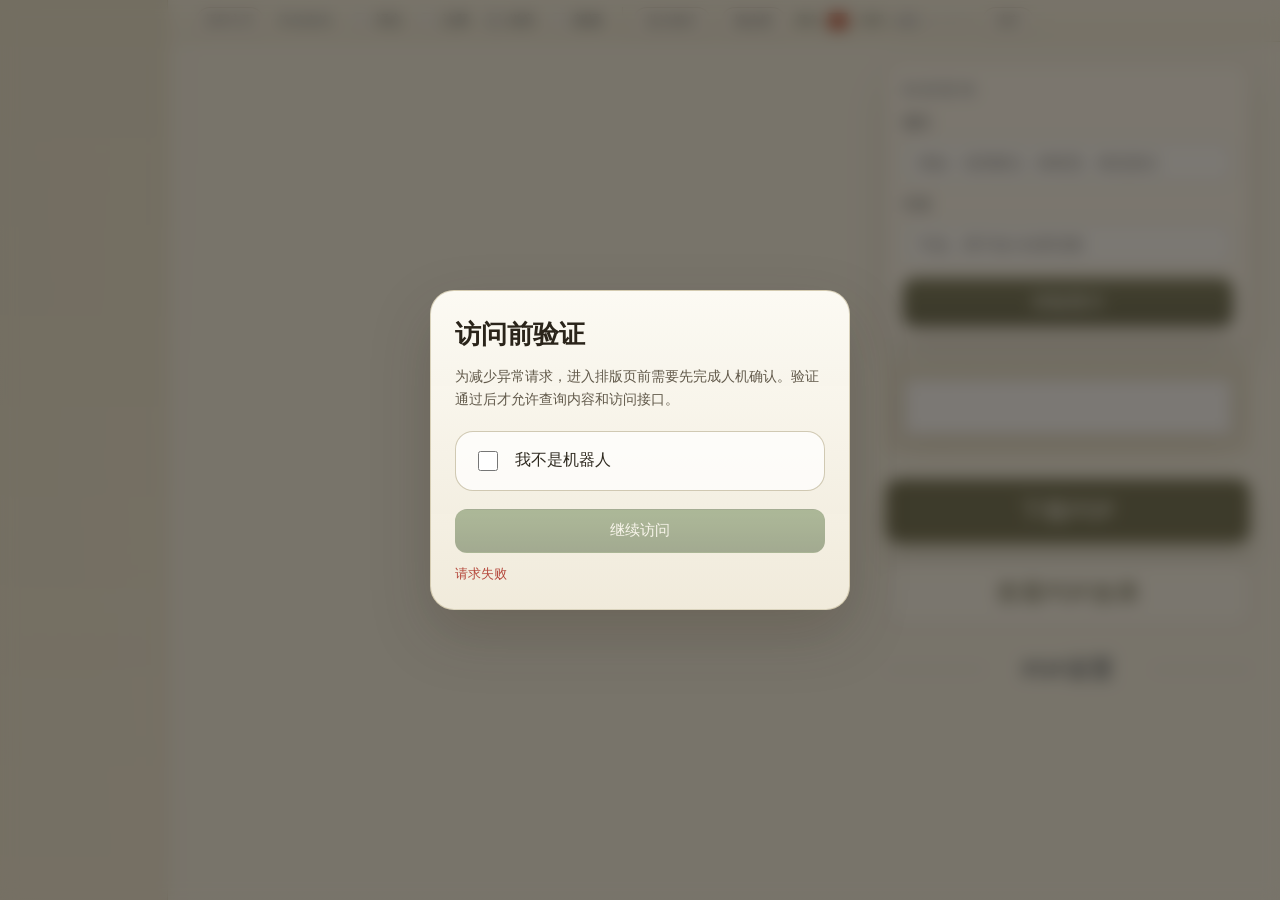
==== reader.html @ c66b1344 "Archive top500 poetry knowledge and sync latest app fixes" ====
<!DOCTYPE html>
<html lang="zh-CN">
<head>
  <meta charset="UTF-8" />
  <meta name="viewport" content="width=device-width, initial-scale=1.0" />
  <title>古诗文排版查询</title>
  <link rel="stylesheet" href="./styles.css" />
  <link rel="stylesheet" href="./human-verification.css" />
</head>
<body>
  <div class="page-shell">
    <aside class="page-rail"></aside>
    <main class="app-main">
      <section class="top-toolbar">
        <a class="back-home-link" href="./index.html">返回主页</a>
        <div id="queryStatus" class="query-status">等待查询</div>
        <button id="refreshArticleButton" class="toolbar-refresh-button toolbar-refresh-button-hidden" type="button">刷新内容</button>
        <div class="toggle-row toggle-row-compact">
          <label class="toggle-check" for="toggleTranslation">
            <input id="toggleTranslation" type="checkbox" />
          </label>
          <button class="toggle-jump" type="button" data-target-id="translationSection">译文</button>
        </div>
        <div class="toggle-row toggle-row-compact">
          <label class="toggle-check" for="toggleNotes">
            <input id="toggleNotes" type="checkbox" />
          </label>
          <button class="toggle-jump" type="button" data-target-id="notesSection">注释</button>
        </div>
        <div class="toggle-row toggle-row-compact">
          <label class="toggle-check" for="togglePinyin">
            <input id="togglePinyin" type="checkbox" checked />
          </label>
          <button class="toggle-jump" type="button" data-target-id="articleCanvas">拼音</button>
        </div>
        <div class="toggle-row toggle-row-compact">
          <label class="toggle-check" for="toggleRecitation">
            <input id="toggleRecitation" type="checkbox" />
          </label>
          <button class="toggle-jump" type="button" data-target-id="recitationSection">朗诵</button>
        </div>
        <div class="annotation-tools">
          <button id="annotationModeButton" class="annotation-mode-button" type="button">批注模式</button>
          <div class="annotation-detail-tools">
            <button id="eraserModeButton" class="annotation-mode-button annotation-eraser-button" type="button">橡皮擦</button>
            <label class="annotation-control" for="annotationColor">
              <span>颜色</span>
              <input id="annotationColor" type="color" value="#c84c31" />
            </label>
            <label class="annotation-control" for="annotationWidth">
              <span>粗细</span>
              <input id="annotationWidth" type="range" min="2" max="14" step="1" value="4" />
            </label>
            <button id="clearAnnotationsButton" class="annotation-clear-button" type="button">清空</button>
          </div>
        </div>
      </section>

      <div class="workspace">
      <section class="reader-panel">
        <div id="readerStage" class="reader-stage">
          <header class="reader-header">
            <div id="titleGrid" class="title-grid"></div>
            <div class="author-stack">
              <div id="authorPinyin" class="author-pinyin"></div>
              <div id="authorGrid" class="author-grid"></div>
            </div>
          </header>

          <section id="articleCanvas" class="article-canvas"></section>

          <section id="translationSection" class="supplement-card hidden">
            <div class="section-kicker">译文</div>
            <div id="translationBody" class="supplement-body"></div>
          </section>

          <section id="notesSection" class="supplement-card hidden">
            <div class="section-kicker">注释</div>
            <div id="notesBody" class="notes-list"></div>
          </section>

          <section id="recitationSection" class="supplement-card hidden">
            <div class="section-kicker">朗诵参考</div>
            <div id="recitationBody" class="recitation-list"></div>
          </section>

          <svg id="annotationLayer" class="annotation-layer" aria-hidden="true"></svg>
        </div>
      </section>

      <aside class="control-panel">
        <section class="query-card">
          <div class="query-card-title">内容查询</div>
          <label class="query-label">
            <span>题目</span>
            <input id="searchTitle" class="query-input" type="text" placeholder="例如：岳阳楼记、静夜思、桃花源记" />
          </label>
          <label class="query-label">
            <span>作者</span>
            <input id="searchAuthor" class="query-input" type="text" placeholder="可选，用于缩小结果范围" />
          </label>
          <button id="searchButton" class="query-button" type="button">排版显示</button>
        </section>

        <div class="preview-frame">
          <div class="preview-paper">
            <div id="previewSnapshot" class="preview-snapshot"></div>
          </div>
        </div>

        <button id="downloadPdfButton" class="action-button action-button-primary">下载PDF</button>
        <button id="previewPdfButton" class="action-button action-button-secondary">查看PDF效果</button>

        <div class="panel-divider">
          <span>PDF设置</span>
        </div>
      </aside>
      </div>
    </main>
  </div>

  <dialog id="pdfDialog" class="pdf-dialog">
    <div class="pdf-dialog-inner">
      <div class="pdf-dialog-head">
        <div>PDF效果预览</div>
        <button id="closeDialogButton" class="dialog-close" type="button">关闭</button>
      </div>
      <div id="dialogPreviewHost" class="dialog-preview-host"></div>
    </div>
  </dialog>

  <dialog id="annotationHelpDialog" class="annotation-help-dialog">
    <div class="annotation-help-card">
      <div class="annotation-help-title">批注模式说明</div>
      <p class="annotation-help-copy">单指书写批注，双指拖动画布。</p>
      <button id="annotationHelpConfirmButton" class="annotation-help-button" type="button">知道了</button>
    </div>
  </dialog>

  <div id="humanVerificationOverlay" class="human-verification-overlay" aria-modal="true" role="dialog" aria-labelledby="humanVerificationTitle">
    <div class="human-verification-card">
      <h2 id="humanVerificationTitle" class="human-verification-title">访问前验证</h2>
      <p class="human-verification-copy">为减少异常请求，进入排版页前需要先完成人机确认。验证通过后才允许查询内容和访问接口。</p>
      <label class="human-verification-check" for="humanVerificationCheckbox">
        <input id="humanVerificationCheckbox" type="checkbox" />
        <span>我不是机器人</span>
      </label>
      <button id="humanVerificationButton" class="human-verification-action" type="button" disabled>继续访问</button>
      <div id="humanVerificationMessage" class="human-verification-message"></div>
    </div>
  </div>

  <script src="./human-verification.js"></script>
  <script src="./app.js"></script>
</body>
</html>
---- styles.css ----
:root {
  --paper: #f8f5e8;
  --paper-glow: #fffdf6;
  --ink: #1f2630;
  --ink-soft: #65717f;
  --border: #d9d3c0;
  --border-soft: #e9e3d2;
  --olive: #6d6e51;
  --olive-dark: #5a5c43;
  --panel: #f4f0e0;
  --shadow: 0 18px 40px rgba(83, 74, 48, 0.12);
}

* {
  box-sizing: border-box;
}

html,
body {
  margin: 0;
  min-height: 100%;
  color: var(--ink);
  font-family: "Source Han Serif SC", "Noto Serif SC", "Songti SC", serif;
  background:
    linear-gradient(90deg, rgba(234, 228, 204, 0.92), rgba(248, 245, 232, 0.55) 10%, rgba(248, 245, 232, 0.98) 16%),
    radial-gradient(circle at top left, rgba(211, 199, 163, 0.32), transparent 36%),
    linear-gradient(180deg, #faf7ed, #f6f1de);
}

body {
  overflow-y: auto;
}

html.mobile-annotation-focus,
body.mobile-annotation-focus {
  overscroll-behavior: none;
}

.page-shell {
  min-height: 100vh;
  display: grid;
  grid-template-columns: 168px 1fr;
}

.app-main {
  display: flex;
  flex-direction: column;
  min-width: 0;
}

.top-toolbar {
  position: sticky;
  top: 0;
  z-index: 30;
  display: flex;
  align-items: center;
  flex-wrap: wrap;
  gap: 14px;
  min-height: 42px;
  padding: 6px 18px 6px 28px;
  background: linear-gradient(180deg, rgba(248, 244, 229, 0.98), rgba(243, 238, 221, 0.94));
  border-bottom: 1px solid rgba(207, 199, 171, 0.52);
  backdrop-filter: blur(8px);
}

.page-rail {
  background:
    radial-gradient(circle at 16px 16px, rgba(193, 180, 145, 0.12) 1px, transparent 2px) 0 0 / 24px 24px,
    linear-gradient(180deg, rgba(236, 231, 210, 0.98), rgba(242, 236, 217, 0.94));
  border-right: 1px solid rgba(202, 192, 158, 0.35);
}

.workspace {
  display: grid;
  grid-template-columns: minmax(0, 1fr) 388px;
  gap: 24px;
  padding: 10px 18px 24px 28px;
}

.reader-panel {
  padding: 4px 0 28px;
}

.reader-stage {
  position: relative;
}

.reader-stage.annotation-active {
  cursor: crosshair;
}

.reader-header {
  padding-top: 2px;
}

.title-grid,
.author-grid {
  display: flex;
  gap: 4px;
  flex-wrap: wrap;
}

.title-grid {
  margin-bottom: 36px;
}

.title-cell,
.author-cell,
.character-cell {
  position: relative;
  display: grid;
  place-items: center;
  background:
    linear-gradient(135deg, transparent calc(50% - 0.6px), rgba(211, 204, 185, 0.32), transparent calc(50% + 0.6px)),
    linear-gradient(45deg, transparent calc(50% - 0.6px), rgba(211, 204, 185, 0.32), transparent calc(50% + 0.6px)),
    linear-gradient(180deg, rgba(255, 253, 246, 0.98), rgba(246, 240, 224, 0.92));
  border: 1px solid var(--border-soft);
  box-shadow: inset 0 0 0 1px rgba(255, 255, 255, 0.68);
}

.title-cell,
.author-cell {
  width: 52px;
  height: 46px;
  font-size: 20px;
  letter-spacing: 0.03em;
}

.title-cell {
  font-size: 28px;
  font-weight: 600;
}

.author-stack {
  display: flex;
  flex-direction: column;
  gap: 8px;
  margin-bottom: 30px;
}

.author-pinyin {
  display: flex;
  gap: 18px;
  padding-left: 12px;
  font-family: "Avenir Next", "Helvetica Neue", sans-serif;
  font-size: 15px;
  color: var(--ink);
}

.article-canvas {
  display: flex;
  flex-direction: column;
  gap: 30px;
  padding-right: 18px;
}

.line-block {
  display: flex;
  flex-wrap: wrap;
  gap: 12px 4px;
  align-items: flex-start;
}

.character-cell {
  width: 44px;
  min-height: 78px;
  padding-top: 8px;
  padding-bottom: 8px;
  display: flex;
  flex-direction: column;
  justify-content: flex-end;
}

.note-gap {
  position: relative;
  width: 16px;
  min-height: 78px;
  margin-left: -2px;
  margin-right: 2px;
  flex: 0 0 16px;
}

.note-gap.stacked {
  width: 22px;
  flex-basis: 22px;
}

.note-marker {
  position: absolute;
  top: 4px;
  left: 50%;
  transform: translateX(-50%);
  width: 16px;
  height: 16px;
  display: grid;
  place-items: center;
  border: 1px solid rgba(138, 111, 89, 0.72);
  border-radius: 999px;
  background: rgba(255, 252, 245, 0.96);
  font-size: 10px;
  line-height: 1;
  color: #8a6f59;
  font-family: "Source Han Sans SC", "PingFang SC", sans-serif;
  padding: 0;
  cursor: pointer;
}

.note-marker:hover,
.note-index:hover {
  background: rgba(247, 239, 221, 0.98);
}

.character-cell.punctuation {
  width: 34px;
}

.character-pinyin {
  min-height: 22px;
  display: flex;
  align-items: flex-end;
  justify-content: center;
  font-family: "Avenir Next", "Helvetica Neue", sans-serif;
  font-size: 13px;
  line-height: 1;
  letter-spacing: -0.02em;
  color: var(--ink);
  margin-bottom: 8px;
}

.character-glyph {
  font-size: 24px;
  line-height: 1;
}

.hide-pinyin .character-pinyin {
  visibility: hidden;
}

.annotation-layer {
  position: absolute;
  inset: 0;
  width: 100%;
  height: 100%;
  pointer-events: none;
  overflow: visible;
}

.reader-stage.annotation-active .annotation-layer {
  pointer-events: auto;
  touch-action: none;
}

.annotation-path {
  fill: none;
  stroke-linecap: round;
  stroke-linejoin: round;
}

.supplement-card {
  margin-top: 28px;
  padding: 18px 20px 20px;
  background: rgba(255, 253, 245, 0.76);
  border: 1px solid var(--border-soft);
  border-radius: 18px;
  box-shadow: var(--shadow);
}

.hidden {
  display: none;
}

.section-kicker {
  font-size: 13px;
  letter-spacing: 0.3em;
  text-transform: uppercase;
  color: var(--ink-soft);
  margin-bottom: 14px;
}

.supplement-body,
.supplement-list,
.recite-grid,
.notes-list,
.recitation-list {
  font-size: 16px;
  line-height: 1.9;
}

.supplement-list {
  margin: 0;
  padding-left: 22px;
}

.notes-list {
  column-gap: 28px;
}

.note-group + .note-group {
  margin-top: 18px;
  padding-top: 14px;
  border-top: 1px dashed rgba(193, 185, 158, 0.72);
}

.note-group-title {
  margin-bottom: 10px;
  font-size: 14px;
  font-family: "Source Han Sans SC", "PingFang SC", sans-serif;
  color: #6b6254;
  letter-spacing: 0.08em;
}

.note-group-list {
  column-gap: 28px;
}

.note-entry {
  break-inside: avoid;
  display: flex;
  align-items: flex-start;
  gap: 10px;
  margin-bottom: 8px;
}

.note-index {
  flex: 0 0 24px;
  width: 24px;
  height: 24px;
  display: grid;
  place-items: center;
  border: 1px solid rgba(138, 111, 89, 0.72);
  border-radius: 999px;
  background: rgba(255, 252, 245, 0.96);
  color: #7d6957;
  font-size: 13px;
  line-height: 1;
  text-align: center;
  font-family: "Avenir Next", "Helvetica Neue", sans-serif;
  padding: 0;
  cursor: pointer;
}

.note-copy {
  flex: 1;
}

.note-term {
  color: #4c4338;
}

.supplement-empty {
  color: #746f62;
  font-size: 15px;
  line-height: 1.9;
}

.recite-grid {
  display: grid;
  grid-template-columns: repeat(auto-fit, minmax(180px, 1fr));
  gap: 12px 18px;
}

.recite-chip {
  padding: 10px 12px;
  border: 1px solid var(--border-soft);
  border-radius: 12px;
  background: rgba(252, 249, 240, 0.88);
}

.recitation-list {
  display: grid;
  gap: 12px;
}

.recitation-item {
  display: block;
  padding: 14px 16px;
  border: 1px solid rgba(194, 186, 156, 0.72);
  border-radius: 14px;
  background: linear-gradient(180deg, rgba(255, 253, 246, 0.96), rgba(248, 244, 231, 0.92));
  text-decoration: none;
  color: inherit;
  box-shadow: 0 8px 18px rgba(111, 100, 70, 0.08);
}

.recitation-item:hover {
  border-color: rgba(109, 110, 81, 0.72);
  background: linear-gradient(180deg, rgba(255, 253, 246, 0.98), rgba(245, 240, 223, 0.96));
}

.recitation-item-title {
  font-size: 17px;
  color: #3f4337;
}

.recitation-item-copy {
  margin-top: 4px;
  font-size: 14px;
  line-height: 1.75;
  color: #6a6558;
}

.reference-link-list {
  display: grid;
  gap: 12px;
  margin-top: 12px;
}

.reference-link-card {
  display: block;
  padding: 14px 16px;
  border: 1px solid rgba(194, 186, 156, 0.72);
  border-radius: 14px;
  background: linear-gradient(180deg, rgba(255, 253, 246, 0.96), rgba(248, 244, 231, 0.92));
  text-decoration: none;
  color: inherit;
  box-shadow: 0 8px 18px rgba(111, 100, 70, 0.08);
}

.reference-link-card:hover {
  border-color: rgba(109, 110, 81, 0.72);
  background: linear-gradient(180deg, rgba(255, 253, 246, 0.98), rgba(245, 240, 223, 0.96));
}

.reference-link-title {
  font-size: 17px;
  color: #3f4337;
}

.reference-link-copy {
  margin-top: 4px;
  font-size: 14px;
  line-height: 1.75;
  color: #6a6558;
}

.control-panel {
  position: sticky;
  top: 14px;
  height: fit-content;
  padding: 10px 12px 24px;
}

.query-card {
  padding: 18px 16px 16px;
  margin-bottom: 18px;
  border-radius: 18px;
  background: rgba(255, 252, 243, 0.78);
  border: 1px solid rgba(197, 189, 160, 0.46);
  box-shadow: var(--shadow);
}

.query-card-title {
  font-size: 15px;
  letter-spacing: 0.24em;
  color: var(--ink-soft);
  margin-bottom: 14px;
}

.query-label {
  display: flex;
  flex-direction: column;
  gap: 8px;
  margin-bottom: 12px;
  font-family: "Source Han Sans SC", "PingFang SC", sans-serif;
  font-size: 14px;
  color: #3f4751;
}

.query-input {
  width: 100%;
  height: 44px;
  border-radius: 12px;
  border: 1px solid rgba(180, 172, 145, 0.62);
  background: rgba(255, 255, 252, 0.96);
  padding: 0 14px;
  font-size: 15px;
  color: var(--ink);
}

.query-input:focus {
  outline: none;
  border-color: rgba(109, 110, 81, 0.88);
  box-shadow: 0 0 0 4px rgba(109, 110, 81, 0.12);
}

.query-button {
  width: 100%;
  height: 48px;
  border: none;
  border-radius: 12px;
  background: linear-gradient(180deg, #76785a, #66684f);
  color: #fffef7;
  font-size: 18px;
  cursor: pointer;
  box-shadow: 0 12px 20px rgba(88, 90, 66, 0.2);
}

.query-button:hover {
  filter: brightness(1.03);
}

.preview-frame {
  padding: 18px;
  background:
    radial-gradient(circle at 10px 10px, rgba(181, 171, 144, 0.18) 1px, transparent 2px) 0 0 / 24px 24px,
    linear-gradient(180deg, rgba(233, 228, 209, 0.8), rgba(239, 234, 217, 0.92));
  border-radius: 4px;
  margin-bottom: 26px;
}

.preview-paper {
  position: relative;
  display: inline-block;
  min-height: 0;
  width: 100%;
  background: white;
  border: 1px solid rgba(196, 190, 170, 0.85);
  box-shadow: 0 10px 28px rgba(112, 101, 67, 0.14);
  padding: 16px 18px 20px;
}

.preview-snapshot {
  display: inline-flex;
  flex-direction: column;
  width: 100%;
  height: auto;
}

.preview-header {
  flex: 0 0 auto;
}

.preview-topline {
  height: 2px;
  background: #b1b1b1;
  margin-bottom: 16px;
}

.preview-title {
  font-size: 12px;
  font-weight: 600;
  text-align: center;
  margin-bottom: 6px;
}

.preview-meta {
  font-size: 9px;
  text-align: center;
  color: #6a6a6a;
  margin-bottom: 12px;
}

.preview-scale-shell {
  position: relative;
  flex: 0 0 auto;
  overflow: hidden;
  border: 1px solid rgba(223, 217, 198, 0.72);
  background: linear-gradient(180deg, rgba(252, 250, 244, 0.92), rgba(248, 243, 229, 0.82));
  padding: 8px;
}

.preview-scale {
  display: inline-block;
  zoom: 0.28;
  transform: none;
  transform-origin: top left;
  width: auto;
  min-height: 0;
}

.preview-scale .print-preview-sheet {
  width: 1000px;
  padding: 24px 28px 32px;
  min-height: 0;
  box-shadow: none;
  margin: 0;
}

.preview-scale .title-grid {
  margin-bottom: 18px;
}

.preview-scale .title-cell,
.preview-scale .author-cell {
  width: 42px;
  height: 38px;
  font-size: 20px;
}

.preview-scale .title-cell {
  font-size: 24px;
}

.preview-scale .author-pinyin {
  font-size: 12px;
  gap: 10px;
}

.preview-scale .article-canvas {
  gap: 18px;
  padding-right: 0;
}

.preview-scale .line-block {
  gap: 8px 2px;
}

.preview-scale .character-cell {
  width: 36px;
  min-height: 66px;
  padding-top: 6px;
}

.preview-scale .character-cell.punctuation {
  width: 30px;
}

.preview-scale .character-pinyin {
  min-height: 18px;
  font-size: 12px;
  margin-bottom: 8px;
}

.preview-scale .character-glyph {
  font-size: 21px;
}

.preview-scale .note-gap {
  width: 12px;
  min-height: 66px;
  flex-basis: 12px;
}

.preview-scale .note-gap.stacked {
  width: 16px;
  flex-basis: 16px;
}

.preview-scale .note-marker {
  top: 3px;
  left: 50%;
  transform: translateX(-50%);
  width: 12px;
  height: 12px;
  font-size: 8px;
}

.preview-scale .note-index {
  width: 18px;
  height: 18px;
  font-size: 10px;
}

.preview-watermark {
  position: absolute;
  inset: auto 20px 154px auto;
  display: flex;
  align-items: center;
  gap: 12px;
  color: rgba(178, 95, 84, 0.48);
}

.watermark-p {
  font-size: 92px;
  font-family: Georgia, serif;
}

.watermark-doc {
  font-size: 58px;
}

.action-button {
  width: 100%;
  height: 64px;
  border-radius: 14px;
  font-size: 24px;
  font-family: "Source Han Sans SC", "PingFang SC", sans-serif;
  border: 1px solid transparent;
  cursor: pointer;
  transition: transform 140ms ease, box-shadow 140ms ease, background 140ms ease;
}

.action-button:hover {
  transform: translateY(-1px);
}

.action-button-primary {
  background: var(--olive);
  color: #fffef6;
  box-shadow: 0 14px 24px rgba(94, 96, 70, 0.22);
}

.action-button-secondary {
  margin-top: 18px;
  background: rgba(255, 252, 243, 0.72);
  color: var(--olive-dark);
  border-color: rgba(131, 125, 100, 0.42);
  box-shadow: inset 0 0 0 1px rgba(255, 255, 255, 0.65);
}

.panel-divider {
  position: relative;
  display: grid;
  place-items: center;
  margin: 28px 0 20px;
  color: #233041;
  font-size: 24px;
}

.panel-divider::before,
.panel-divider::after {
  content: "";
  position: absolute;
  top: 50%;
  width: 27%;
  height: 1px;
  background: rgba(178, 171, 146, 0.7);
}

.panel-divider::before {
  left: 0;
}

.panel-divider::after {
  right: 0;
}

.panel-divider span {
  padding: 0 14px;
  background: transparent;
}

.toggle-row {
  display: flex;
  align-items: center;
  gap: 12px;
  padding: 14px 12px;
  font-size: 24px;
  color: #233041;
}

.toggle-row input {
  width: 22px;
  height: 22px;
  accent-color: var(--olive);
}

.toggle-row-compact {
  gap: 6px;
  padding: 0;
  font-size: 14px;
  color: #49515c;
  white-space: nowrap;
}

.toggle-check {
  display: inline-flex;
  align-items: center;
  justify-content: center;
  min-width: 18px;
  cursor: pointer;
}

.toggle-row-compact input {
  width: 15px;
  height: 15px;
  margin: 0;
}

.toggle-jump {
  border: none;
  background: transparent;
  padding: 0;
  color: inherit;
  font: inherit;
  cursor: pointer;
}

.toggle-jump:hover {
  color: #2f3b47;
  text-decoration: underline;
}

.annotation-tools {
  display: inline-flex;
  align-items: center;
  gap: 10px;
  margin-left: 6px;
  padding-left: 10px;
  border-left: 1px solid rgba(190, 182, 156, 0.72);
  font-family: "Source Han Sans SC", "PingFang SC", sans-serif;
}

.annotation-detail-tools {
  display: inline-flex;
  align-items: center;
  gap: 10px;
}

.annotation-mode-button,
.annotation-clear-button {
  height: 28px;
  border: 1px solid rgba(150, 140, 112, 0.56);
  border-radius: 999px;
  background: rgba(255, 251, 240, 0.86);
  color: #4d534f;
  padding: 0 12px;
  font-size: 13px;
  cursor: pointer;
}

.annotation-mode-button.is-active {
  background: rgba(109, 110, 81, 0.9);
  color: #fffef6;
  border-color: rgba(109, 110, 81, 0.9);
}

.annotation-eraser-button.is-active {
  background: rgba(171, 95, 77, 0.92);
  border-color: rgba(171, 95, 77, 0.92);
}

.annotation-control {
  display: inline-flex;
  align-items: center;
  gap: 6px;
  font-size: 12px;
  color: #5a625b;
}

.annotation-control input[type="color"] {
  width: 24px;
  height: 24px;
  padding: 0;
  border: none;
  background: transparent;
  cursor: pointer;
}

.annotation-control input[type="range"] {
  width: 78px;
  accent-color: var(--olive);
}

.query-status {
  margin-right: 6px;
  padding: 0;
  font-size: 13px;
  color: var(--ink-soft);
  letter-spacing: 0.04em;
  white-space: nowrap;
}

.toolbar-refresh-button {
  height: 32px;
  padding: 0 14px;
  border: 1px solid rgba(150, 140, 112, 0.56);
  border-radius: 999px;
  background: rgba(247, 239, 221, 0.96);
  color: #4d534f;
  font-family: "Source Han Sans SC", "PingFang SC", sans-serif;
  font-size: 13px;
  cursor: pointer;
  white-space: nowrap;
}

.toolbar-refresh-button:hover {
  background: rgba(240, 231, 210, 0.98);
}

.toolbar-refresh-button:disabled {
  opacity: 0.58;
  cursor: wait;
}

.toolbar-refresh-button-hidden {
  display: none;
}

.back-home-link {
  display: inline-flex;
  align-items: center;
  height: 28px;
  padding: 0 9px;
  border: 1px solid rgba(150, 140, 112, 0.56);
  border-radius: 999px;
  background: rgba(255, 251, 240, 0.86);
  color: #4d534f;
  text-decoration: none;
  font-family: "Source Han Sans SC", "PingFang SC", sans-serif;
  font-size: 12px;
  white-space: nowrap;
}

.back-home-link:hover {
  background: rgba(247, 239, 221, 0.98);
}

.pdf-dialog {
  width: min(980px, 90vw);
  border: none;
  padding: 0;
  background: transparent;
}

.pdf-dialog::backdrop {
  background: rgba(37, 39, 31, 0.38);
}

.pdf-dialog-inner {
  background: #f7f2e0;
  border-radius: 18px;
  box-shadow: 0 30px 60px rgba(52, 44, 28, 0.24);
  overflow: hidden;
}

.pdf-dialog-head {
  display: flex;
  justify-content: space-between;
  align-items: center;
  padding: 16px 20px;
  font-size: 18px;
  border-bottom: 1px solid rgba(196, 190, 170, 0.75);
}

.dialog-close {
  border: none;
  background: rgba(109, 110, 81, 0.14);
  color: var(--olive-dark);
  border-radius: 999px;
  padding: 8px 16px;
  cursor: pointer;
}

.dialog-preview-host {
  padding: 24px;
  background:
    linear-gradient(180deg, rgba(248, 245, 234, 0.96), rgba(240, 234, 216, 0.9));
}

.annotation-help-dialog {
  width: min(360px, calc(100vw - 28px));
  border: none;
  padding: 0;
  background: transparent;
}

.annotation-help-dialog::backdrop {
  background: rgba(37, 39, 31, 0.28);
}

.annotation-help-card {
  padding: 22px 20px 18px;
  border-radius: 20px;
  background: linear-gradient(180deg, rgba(250, 247, 236, 0.98), rgba(244, 239, 223, 0.96));
  box-shadow: 0 24px 50px rgba(52, 44, 28, 0.22);
  text-align: center;
}

.annotation-help-title {
  font-family: "Source Han Sans SC", "PingFang SC", sans-serif;
  font-size: 18px;
  color: #3d433f;
}

.annotation-help-copy {
  margin: 10px 0 16px;
  font-size: 14px;
  line-height: 1.7;
  color: #5d645d;
}

.annotation-help-button {
  min-width: 112px;
  height: 38px;
  border: none;
  border-radius: 999px;
  background: rgba(109, 110, 81, 0.94);
  color: #fffef7;
  font-size: 14px;
  cursor: pointer;
}

.print-preview-sheet {
  margin: 0 auto;
  width: min(720px, 100%);
  background: white;
  padding: 30px 38px 42px;
  box-shadow: 0 12px 30px rgba(88, 77, 45, 0.16);
}

.print-preview-sheet .title-grid {
  margin-bottom: 24px;
}

.print-preview-sheet .title-cell,
.print-preview-sheet .author-cell,
.print-preview-sheet .character-cell {
  border-color: #e7e0cb;
}

.print-preview-sheet .note-group-list {
  columns: 2;
}

.preview-scale .empty-state {
  min-height: 360px;
  display: grid;
  place-items: center;
  font-size: 24px;
}

.empty-state {
  padding: 28px 24px;
  border: 1px dashed rgba(190, 182, 156, 0.7);
  border-radius: 20px;
  background: rgba(255, 252, 243, 0.72);
  font-size: 18px;
  line-height: 1.8;
  color: var(--ink-soft);
}

.empty-state-error {
  color: #7f4d44;
  background: rgba(255, 247, 243, 0.78);
  border-color: rgba(191, 132, 121, 0.42);
}

@media print {
  body {
    background: white;
  }

  .back-home-link,
  .page-rail,
  .control-panel,
  .pdf-dialog {
    display: none !important;
  }

  .page-shell,
  .workspace {
    display: block;
    padding: 0;
  }

  .reader-panel {
    padding: 0;
  }
}

@media (max-width: 1180px) {
  .page-shell {
    grid-template-columns: 1fr;
  }

  .page-rail {
    display: none;
  }

  .top-toolbar {
    gap: 8px 12px;
    padding-left: 18px;
    padding-right: 12px;
  }

  .annotation-tools {
    margin-left: 0;
    padding-left: 0;
    border-left: none;
  }

  .annotation-detail-tools {
    flex-wrap: wrap;
  }

  .workspace {
    grid-template-columns: 1fr;
  }

  .control-panel {
    position: static;
    border-left: none;
    padding-bottom: 40px;
  }

  .preview-frame {
    display: none;
  }
}

@media (max-width: 820px) {
  .app-main {
    gap: 0;
  }

  .page-shell {
    grid-template-columns: 1fr;
  }

  .page-rail {
    display: none;
  }

  .top-toolbar {
    position: sticky;
    top: 0;
    z-index: 40;
    padding: 10px 14px 12px;
    gap: 8px 10px;
    align-items: flex-start;
    box-shadow: 0 8px 20px rgba(83, 74, 48, 0.08);
  }

  .workspace {
    display: flex;
    flex-direction: column;
    gap: 16px;
    padding: 10px 14px 24px;
  }

  .reader-panel {
    padding-bottom: 0;
  }

  .article-canvas {
    padding-right: 0;
  }

  .control-panel {
    display: contents;
  }

  .query-card {
    order: 0;
    margin-bottom: 0;
    box-shadow: 0 14px 30px rgba(83, 74, 48, 0.1);
  }

  .reader-panel {
    order: 1;
  }

  .panel-divider {
    order: 2;
  }

  .action-button-primary {
    order: 3;
  }

  .action-button-secondary {
    order: 4;
    margin-top: 0;
  }

  .preview-frame {
    order: 5;
    padding: 14px;
    margin-bottom: 0;
  }

  .panel-divider {
    margin-top: 22px;
    font-size: 20px;
  }

  .preview-paper {
    max-width: 420px;
    margin: 0 auto;
  }

  body.mobile-annotation-focus .top-toolbar {
    gap: 8px;
  }

  body.mobile-annotation-focus .page-shell,
  body.mobile-annotation-focus .app-main {
    min-height: 100dvh;
    height: 100dvh;
  }

  body.mobile-annotation-focus .workspace {
    flex: 1 1 auto;
    min-height: 0;
    padding-top: 8px;
    padding-bottom: 12px;
  }

  body.mobile-annotation-focus .back-home-link,
  body.mobile-annotation-focus .query-status,
  body.mobile-annotation-focus .toggle-row-compact {
    display: none;
  }

  body.mobile-annotation-focus .annotation-tools {
    width: 100%;
    margin-left: 0;
    padding-left: 0;
    border-left: none;
  }

  body.mobile-annotation-focus .control-panel {
    display: none;
  }

  body.mobile-annotation-focus .reader-panel {
    flex: 1 1 auto;
    min-height: 0;
    overflow: auto;
    overscroll-behavior: contain;
    -webkit-overflow-scrolling: touch;
    padding-right: 2px;
    padding-bottom: 18px;
  }

  body.mobile-annotation-focus .reader-stage {
    padding-bottom: 12px;
  }

  .annotation-detail-tools {
    display: none;
    width: 100%;
    flex-wrap: wrap;
    gap: 8px;
  }

  body.mobile-annotation-focus .annotation-detail-tools {
    display: inline-flex;
  }
}

@media (max-width: 640px) {
  .query-status {
    width: 100%;
    order: -1;
    padding: 2px 2px 6px;
    font-size: 12px;
  }

  .back-home-link {
    min-height: 32px;
    padding-left: 8px;
    padding-right: 8px;
  }

  .toggle-row-compact {
    gap: 7px;
    min-height: 32px;
    padding: 0 10px;
    border: 1px solid rgba(190, 182, 156, 0.72);
    border-radius: 999px;
    background: rgba(255, 251, 240, 0.84);
    box-shadow: inset 0 0 0 1px rgba(255, 255, 255, 0.62);
  }

  .annotation-tools {
    width: 100%;
    flex-wrap: wrap;
    gap: 8px;
    padding-top: 4px;
    border-top: 1px solid rgba(190, 182, 156, 0.52);
  }

  body.mobile-annotation-focus .annotation-tools {
    gap: 8px;
    padding-top: 0;
    border-top: none;
  }

  .annotation-mode-button,
  .annotation-clear-button {
    min-height: 32px;
  }

  .annotation-control {
    min-height: 32px;
    padding: 0 10px;
    border: 1px solid rgba(190, 182, 156, 0.72);
    border-radius: 999px;
    background: rgba(255, 251, 240, 0.84);
    box-shadow: inset 0 0 0 1px rgba(255, 255, 255, 0.62);
  }

  .annotation-control input[type="range"] {
    width: 96px;
  }

  .title-grid {
    margin-bottom: 24px;
  }

  .title-cell,
  .author-cell {
    width: 44px;
    height: 40px;
  }

  .title-cell {
    font-size: 24px;
  }

  .author-pinyin {
    gap: 12px;
    padding-left: 8px;
    font-size: 14px;
  }

  .author-stack {
    margin-bottom: 22px;
  }

  .article-canvas {
    gap: 22px;
  }

  .line-block {
    gap: 10px 3px;
  }

  .character-cell {
    width: 36px;
    min-height: 68px;
    padding-top: 6px;
    padding-bottom: 6px;
  }

  .character-cell.punctuation {
    width: 28px;
  }

  .character-pinyin {
    min-height: 18px;
    margin-bottom: 6px;
    font-size: 12px;
  }

  .character-glyph {
    font-size: 22px;
  }

  .note-gap {
    width: 12px;
    min-height: 68px;
    flex-basis: 12px;
    margin-left: -1px;
    margin-right: 1px;
  }

  .note-gap.stacked {
    width: 16px;
    flex-basis: 16px;
  }

  .note-marker {
    width: 12px;
    height: 12px;
    font-size: 8px;
  }

  .query-card,
  .supplement-card {
    border-radius: 16px;
  }

  .query-card {
    padding: 16px 14px 14px;
  }

  .query-card-title {
    margin-bottom: 12px;
    font-size: 14px;
    letter-spacing: 0.18em;
  }

  .query-label {
    gap: 6px;
    margin-bottom: 10px;
    font-size: 13px;
  }

  .query-input {
    height: 42px;
    padding: 0 12px;
  }

  .query-button {
    height: 44px;
    font-size: 17px;
  }

  .action-button {
    height: 52px;
    font-size: 18px;
  }

  .dialog-preview-host {
    padding: 14px;
  }

  .print-preview-sheet {
    padding: 22px 18px 28px;
  }
}

@media (max-width: 420px) {
  .workspace {
    padding-left: 10px;
    padding-right: 10px;
  }

  .top-toolbar {
    padding-left: 10px;
    padding-right: 10px;
  }

  .toggle-row-compact {
    font-size: 13px;
  }

  .back-home-link,
  .toggle-row-compact,
  .annotation-mode-button,
  .annotation-clear-button {
    font-size: 12px;
    padding-left: 8px;
    padding-right: 8px;
  }

  .title-cell,
  .author-cell {
    width: 40px;
    height: 38px;
  }

  .title-cell {
    font-size: 22px;
  }

  .character-cell {
    width: 33px;
    min-height: 62px;
  }

  .character-cell.punctuation {
    width: 24px;
  }

  .character-glyph {
    font-size: 20px;
  }

  .character-pinyin {
    font-size: 11px;
  }

  .line-block {
    gap: 8px 2px;
  }

  .note-gap {
    width: 10px;
    min-height: 62px;
    flex-basis: 10px;
  }

  .note-gap.stacked {
    width: 14px;
    flex-basis: 14px;
  }

  .query-card {
    padding: 16px 14px 14px;
  }

  .annotation-tools {
    gap: 6px;
  }

  .annotation-control {
    gap: 5px;
    padding-left: 8px;
    padding-right: 8px;
  }

  .annotation-control input[type="range"] {
    width: 76px;
  }

  .preview-frame {
    padding: 10px;
  }
}
---- human-verification.css ----
:root {
  --human-overlay-bg: rgba(28, 24, 17, 0.58);
  --human-card-bg: linear-gradient(180deg, rgba(255, 253, 246, 0.98), rgba(246, 240, 224, 0.96));
  --human-card-border: rgba(180, 167, 128, 0.48);
  --human-card-shadow: 0 24px 60px rgba(54, 44, 28, 0.22);
  --human-accent: #56753d;
  --human-accent-deep: #405730;
  --human-danger: #b5483c;
}

.human-verification-overlay {
  position: fixed;
  inset: 0;
  z-index: 120;
  display: none;
  align-items: center;
  justify-content: center;
  padding: 24px;
  background: var(--human-overlay-bg);
  backdrop-filter: blur(8px);
}

.human-verification-overlay.is-active {
  display: flex;
}

.human-verification-card {
  width: min(100%, 420px);
  padding: 28px 24px 24px;
  border: 1px solid var(--human-card-border);
  border-radius: 24px;
  background: var(--human-card-bg);
  box-shadow: var(--human-card-shadow);
}

.human-verification-title {
  margin: 0;
  font-size: 26px;
  line-height: 1.2;
  color: #2a241a;
}

.human-verification-copy {
  margin: 14px 0 0;
  color: #61594a;
  font-size: 14px;
  line-height: 1.65;
}

.human-verification-check {
  display: flex;
  align-items: center;
  gap: 14px;
  margin-top: 20px;
  padding: 16px 18px;
  border: 1px solid rgba(183, 173, 140, 0.64);
  border-radius: 18px;
  background: rgba(255, 255, 255, 0.72);
}

.human-verification-check input {
  width: 20px;
  height: 20px;
  accent-color: var(--human-accent);
  cursor: pointer;
}

.human-verification-check span {
  font-size: 16px;
  color: #2f2a20;
}

.human-verification-action {
  width: 100%;
  height: 44px;
  margin-top: 18px;
  border: 1px solid rgba(78, 103, 55, 0.28);
  border-radius: 12px;
  background: linear-gradient(180deg, var(--human-accent), var(--human-accent-deep));
  color: #fffdf7;
  font-size: 15px;
  cursor: pointer;
}

.human-verification-action:disabled {
  opacity: 0.45;
  cursor: not-allowed;
}

.human-verification-message {
  min-height: 20px;
  margin-top: 12px;
  color: #61594a;
  font-size: 13px;
}

.human-verification-message.is-error {
  color: var(--human-danger);
}
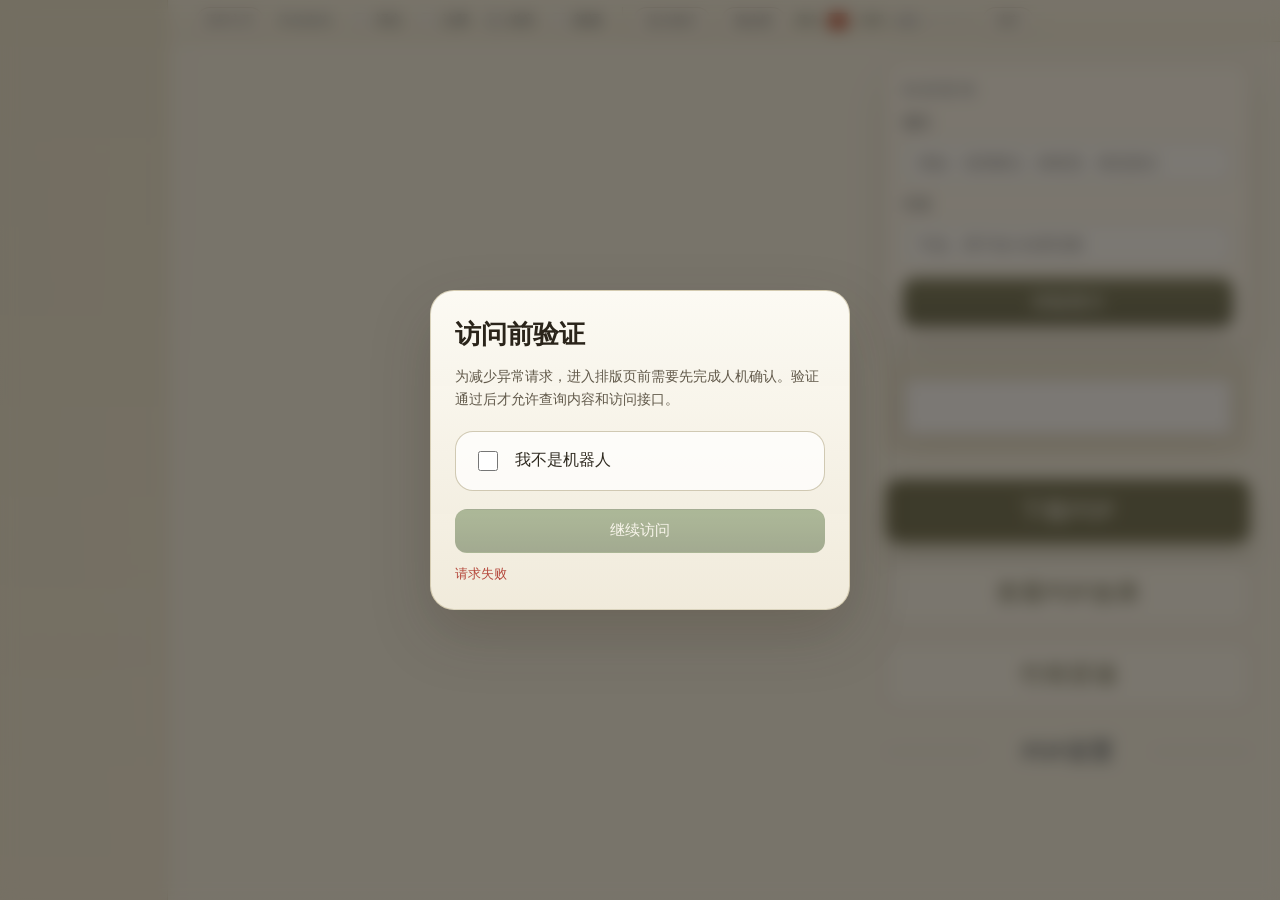
==== commit fd33c8df: "Add bamboo recitation mode" ====
--- a/reader.html
+++ b/reader.html
@@ -110,6 +110,7 @@
 
         <button id="downloadPdfButton" class="action-button action-button-primary">下载PDF</button>
         <button id="previewPdfButton" class="action-button action-button-secondary">查看PDF效果</button>
+        <button id="openReciteScrollButton" class="action-button action-button-secondary" type="button">竹简背诵</button>
 
         <div class="panel-divider">
           <span>PDF设置</span>
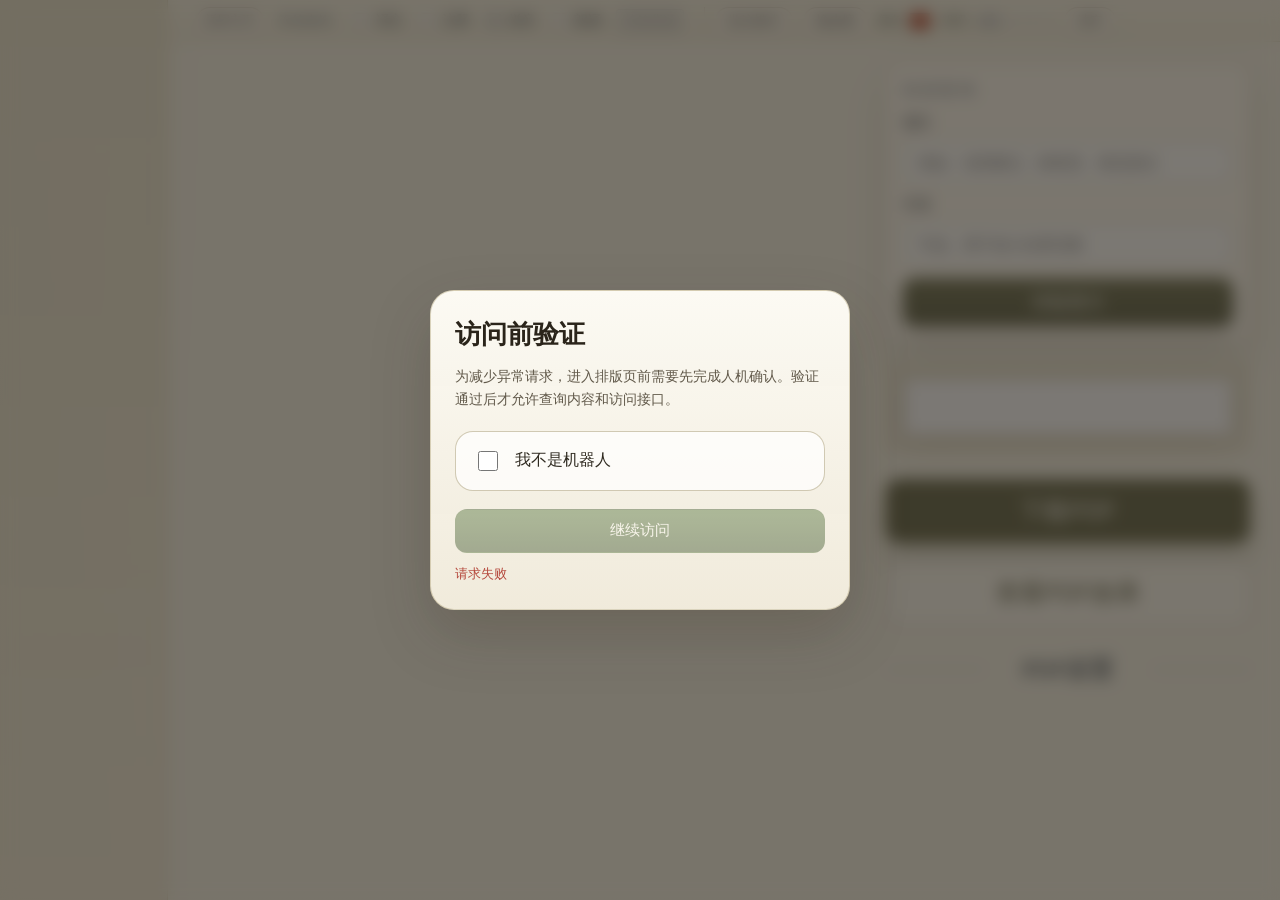
==== commit 33300a7e: "Move recite entry into toolbar" ====
--- a/reader.html
+++ b/reader.html
@@ -39,6 +39,7 @@
           </label>
           <button class="toggle-jump" type="button" data-target-id="recitationSection">朗诵</button>
         </div>
+        <button id="openReciteScrollButton" class="toolbar-recite-button" type="button">竹简背诵</button>
         <div class="annotation-tools">
           <button id="annotationModeButton" class="annotation-mode-button" type="button">批注模式</button>
           <div class="annotation-detail-tools">
@@ -110,7 +111,6 @@
 
         <button id="downloadPdfButton" class="action-button action-button-primary">下载PDF</button>
         <button id="previewPdfButton" class="action-button action-button-secondary">查看PDF效果</button>
-        <button id="openReciteScrollButton" class="action-button action-button-secondary" type="button">竹简背诵</button>
 
         <div class="panel-divider">
           <span>PDF设置</span>
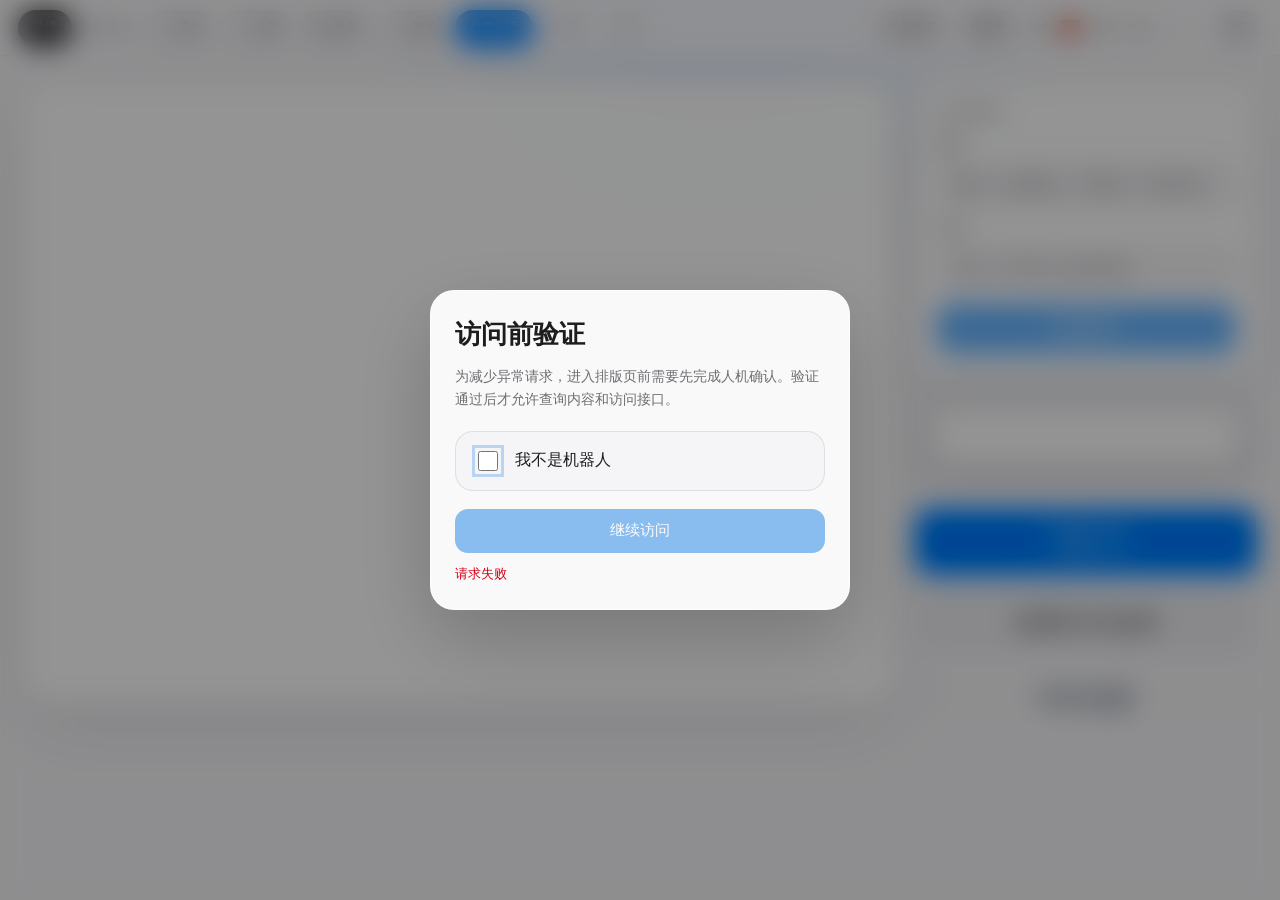
==== commit c49efb84: "Improve responsive design and recitation" ====
--- a/reader.html
+++ b/reader.html
@@ -2,18 +2,19 @@
 <html lang="zh-CN">
 <head>
   <meta charset="UTF-8" />
-  <meta name="viewport" content="width=device-width, initial-scale=1.0" />
-  <title>古诗文排版查询</title>
-  <link rel="stylesheet" href="./styles.css" />
-  <link rel="stylesheet" href="./human-verification.css" />
+  <meta name="viewport" content="width=device-width, initial-scale=1.0, viewport-fit=cover" />
+  <meta name="theme-color" content="#f5f5f7" />
+  <title>古诗文阅读 · 诗境</title>
+  <link rel="stylesheet" href="./styles.css?v=20260712" />
+  <link rel="stylesheet" href="./human-verification.css?v=20260712" />
 </head>
 <body>
   <div class="page-shell">
     <aside class="page-rail"></aside>
     <main class="app-main">
       <section class="top-toolbar">
-        <a class="back-home-link" href="./index.html">返回主页</a>
-        <div id="queryStatus" class="query-status">等待查询</div>
+        <a class="back-home-link" href="./index.html">诗境</a>
+        <div id="queryStatus" class="query-status" role="status" aria-live="polite">等待查询</div>
         <button id="refreshArticleButton" class="toolbar-refresh-button toolbar-refresh-button-hidden" type="button">刷新内容</button>
         <div class="toggle-row toggle-row-compact">
           <label class="toggle-check" for="toggleTranslation">
@@ -40,6 +41,8 @@
           <button class="toggle-jump" type="button" data-target-id="recitationSection">朗诵</button>
         </div>
         <button id="openReciteScrollButton" class="toolbar-recite-button" type="button">竹简背诵</button>
+        <button id="favoriteArticleButton" class="toolbar-secondary-button" type="button" aria-pressed="false">收藏</button>
+        <button id="shareArticleButton" class="toolbar-secondary-button" type="button">分享</button>
         <div class="annotation-tools">
           <button id="annotationModeButton" class="annotation-mode-button" type="button">批注模式</button>
           <div class="annotation-detail-tools">
@@ -151,7 +154,7 @@
     </div>
   </div>
 
-  <script src="./human-verification.js"></script>
-  <script src="./app.js"></script>
+  <script src="./human-verification.js?v=20260712"></script>
+  <script src="./app.js?v=20260712"></script>
 </body>
 </html>
--- a/styles.css
+++ b/styles.css
@@ -851,6 +851,24 @@
   white-space: nowrap;
 }
 
+.toolbar-recite-button {
+  height: 32px;
+  padding: 0 14px;
+  border: 1px solid rgba(109, 110, 81, 0.88);
+  border-radius: 999px;
+  background: linear-gradient(180deg, #76785a, #66684f);
+  color: #fffef7;
+  font-family: "Source Han Sans SC", "PingFang SC", sans-serif;
+  font-size: 13px;
+  cursor: pointer;
+  white-space: nowrap;
+  box-shadow: 0 8px 18px rgba(88, 90, 66, 0.14);
+}
+
+.toolbar-recite-button:hover {
+  filter: brightness(1.04);
+}
+
 .toolbar-refresh-button {
   height: 32px;
   padding: 0 14px;
@@ -1420,6 +1438,7 @@
 
   .back-home-link,
   .toggle-row-compact,
+  .toolbar-recite-button,
   .annotation-mode-button,
   .annotation-clear-button {
     font-size: 12px;
@@ -1491,3 +1510,602 @@
     padding: 10px;
   }
 }
+
+/* Modern responsive reading surface */
+:root {
+  --paper: #f5f5f7;
+  --paper-glow: #ffffff;
+  --ink: #1d1d1f;
+  --ink-soft: #6e6e73;
+  --border: rgba(29, 29, 31, 0.12);
+  --border-soft: rgba(29, 29, 31, 0.08);
+  --olive: #0071e3;
+  --olive-dark: #005bb5;
+  --panel: #ffffff;
+  --shadow: 0 18px 48px rgba(0, 0, 0, 0.07);
+}
+
+html,
+body {
+  min-width: 320px;
+  color: var(--ink);
+  background:
+    radial-gradient(circle at 56% -8%, rgba(90, 165, 255, 0.14), transparent 32%),
+    #f5f5f7;
+  font-family: -apple-system, BlinkMacSystemFont, "SF Pro Text", "PingFang SC", "Helvetica Neue", Arial, sans-serif;
+  -webkit-font-smoothing: antialiased;
+}
+
+button,
+input,
+dialog {
+  font-family: inherit;
+}
+
+button:focus-visible,
+a:focus-visible,
+input:focus-visible {
+  outline: 3px solid rgba(0, 113, 227, 0.25);
+  outline-offset: 3px;
+}
+
+.page-shell {
+  display: block;
+  min-height: 100dvh;
+}
+
+.page-rail {
+  display: none;
+}
+
+.top-toolbar {
+  min-height: 56px;
+  flex-wrap: nowrap;
+  gap: 8px;
+  padding: 8px max(18px, calc((100vw - 1440px) / 2));
+  overflow-x: auto;
+  overscroll-behavior-x: contain;
+  border-bottom: 1px solid rgba(29, 29, 31, 0.07);
+  background: rgba(250, 250, 252, 0.86);
+  box-shadow: none;
+  backdrop-filter: blur(22px) saturate(180%);
+  -webkit-backdrop-filter: blur(22px) saturate(180%);
+  scrollbar-width: none;
+}
+
+.top-toolbar::-webkit-scrollbar {
+  display: none;
+}
+
+.top-toolbar > * {
+  flex: 0 0 auto;
+}
+
+.back-home-link,
+.toolbar-refresh-button,
+.toolbar-recite-button,
+.toolbar-secondary-button,
+.annotation-mode-button,
+.annotation-clear-button,
+.toggle-row-compact {
+  min-height: 36px;
+  border: 0;
+  border-radius: 999px;
+  color: #3a3a3c;
+  background: #ececef;
+  box-shadow: none;
+  font-size: 12px;
+  transition: color 160ms ease, background 160ms ease, transform 160ms ease;
+}
+
+.back-home-link {
+  height: 36px;
+  padding: 0 15px;
+  color: #fff;
+  background: #1d1d1f;
+  font-weight: 650;
+}
+
+.back-home-link:hover {
+  color: #fff;
+  background: #3a3a3c;
+}
+
+.toolbar-recite-button {
+  height: 36px;
+  padding: 0 15px;
+  border: 0;
+  color: #fff;
+  background: #0071e3;
+  box-shadow: 0 7px 16px rgba(0, 113, 227, 0.18);
+  font-weight: 620;
+}
+
+.toolbar-recite-button:hover {
+  background: #0077ed;
+  filter: none;
+  transform: translateY(-1px);
+}
+
+.toolbar-secondary-button {
+  height: 36px;
+  padding: 0 14px;
+  border: 0;
+  cursor: pointer;
+  white-space: nowrap;
+}
+
+.toolbar-secondary-button[aria-pressed="true"] {
+  color: #8a3f00;
+  background: #fff1dd;
+}
+
+.toolbar-secondary-button:disabled {
+  opacity: 0.42;
+  cursor: default;
+}
+
+.toggle-row-compact {
+  min-height: 36px;
+  padding: 0 11px;
+}
+
+.toggle-check input {
+  width: 17px;
+  height: 17px;
+  accent-color: #0071e3;
+}
+
+.query-status {
+  max-width: 220px;
+  margin-right: 3px;
+  overflow: hidden;
+  color: #6e6e73;
+  text-overflow: ellipsis;
+  letter-spacing: 0;
+}
+
+.annotation-tools {
+  margin-left: auto;
+  border-left-color: rgba(29, 29, 31, 0.1);
+}
+
+.annotation-mode-button.is-active,
+.annotation-help-button {
+  color: #fff;
+  border-color: #0071e3;
+  background: #0071e3;
+}
+
+.workspace {
+  width: min(1440px, 100%);
+  display: grid;
+  grid-template-columns: minmax(0, 1fr) 340px;
+  gap: 22px;
+  margin: 0 auto;
+  padding: 26px 24px 54px;
+}
+
+.reader-panel {
+  min-width: 0;
+  padding: 0;
+}
+
+.reader-stage {
+  min-height: 620px;
+  padding: clamp(28px, 4vw, 56px);
+  overflow: clip;
+  border: 1px solid rgba(29, 29, 31, 0.055);
+  border-radius: 30px;
+  background: rgba(255, 255, 255, 0.94);
+  box-shadow: 0 24px 70px rgba(0, 0, 0, 0.075);
+}
+
+.reader-header {
+  padding-top: 0;
+  text-align: center;
+}
+
+.title-grid,
+.author-grid {
+  justify-content: center;
+}
+
+.title-grid {
+  margin-bottom: 24px;
+}
+
+.author-stack {
+  align-items: center;
+  margin-bottom: 44px;
+}
+
+.author-pinyin {
+  justify-content: center;
+  padding-left: 0;
+  color: #6e6e73;
+}
+
+.title-cell,
+.author-cell,
+.character-cell {
+  border-color: rgba(29, 29, 31, 0.075);
+  border-radius: 9px;
+  background:
+    linear-gradient(135deg, transparent calc(50% - 0.5px), rgba(29, 29, 31, 0.035), transparent calc(50% + 0.5px)),
+    linear-gradient(45deg, transparent calc(50% - 0.5px), rgba(29, 29, 31, 0.035), transparent calc(50% + 0.5px)),
+    #fbfbfd;
+  box-shadow: none;
+}
+
+.title-cell,
+.author-cell,
+.character-glyph,
+.note-term,
+.supplement-body,
+.notes-list {
+  font-family: "Songti SC", "STSong", "Noto Serif SC", serif;
+}
+
+.article-canvas {
+  gap: 28px;
+  padding-right: 0;
+}
+
+.line-block {
+  justify-content: center;
+}
+
+.character-pinyin {
+  color: #6e6e73;
+}
+
+.supplement-card {
+  margin-top: 22px;
+  padding: 22px 24px 24px;
+  border: 1px solid rgba(29, 29, 31, 0.06);
+  border-radius: 20px;
+  background: #f8f8fa;
+  box-shadow: none;
+}
+
+.section-kicker {
+  color: #6e6e73;
+  letter-spacing: 0.18em;
+}
+
+.note-group + .note-group {
+  border-top-color: rgba(29, 29, 31, 0.1);
+}
+
+.control-panel {
+  top: 70px;
+  padding: 0 0 28px;
+}
+
+.query-card {
+  padding: 20px;
+  border: 1px solid rgba(29, 29, 31, 0.055);
+  border-radius: 22px;
+  background: rgba(255, 255, 255, 0.92);
+  box-shadow: 0 18px 48px rgba(0, 0, 0, 0.065);
+}
+
+.query-card-title {
+  color: #6e6e73;
+  letter-spacing: 0.12em;
+}
+
+.query-label {
+  color: #515154;
+}
+
+.query-input {
+  height: 46px;
+  border: 1px solid rgba(29, 29, 31, 0.1);
+  border-radius: 12px;
+  background: #f5f5f7;
+  font-size: 16px;
+}
+
+.query-input:focus {
+  border-color: rgba(0, 113, 227, 0.5);
+  background: #fff;
+  box-shadow: 0 0 0 4px rgba(0, 113, 227, 0.1);
+}
+
+.query-button,
+.action-button-primary {
+  border: 0;
+  border-radius: 13px;
+  color: #fff;
+  background: #0071e3;
+  box-shadow: 0 10px 22px rgba(0, 113, 227, 0.2);
+}
+
+.query-button:hover,
+.action-button-primary:hover {
+  background: #0077ed;
+  filter: none;
+}
+
+.query-button:disabled {
+  opacity: 0.55;
+  cursor: wait;
+}
+
+.action-button-secondary {
+  border: 0;
+  border-radius: 13px;
+  color: #3a3a3c;
+  background: #ececef;
+}
+
+.preview-frame {
+  border-radius: 18px;
+  background: #e8e8eb;
+}
+
+.preview-paper {
+  border-color: rgba(29, 29, 31, 0.08);
+  border-radius: 8px;
+  box-shadow: 0 12px 30px rgba(0, 0, 0, 0.09);
+}
+
+.empty-state {
+  border-color: rgba(29, 29, 31, 0.16);
+  background: #f8f8fa;
+}
+
+.pdf-dialog-inner,
+.annotation-help-card {
+  border: 1px solid rgba(255, 255, 255, 0.7);
+  background: rgba(255, 255, 255, 0.94);
+  box-shadow: 0 30px 80px rgba(0, 0, 0, 0.2);
+  backdrop-filter: blur(24px);
+}
+
+.pdf-dialog::backdrop,
+.annotation-help-dialog::backdrop {
+  background: rgba(0, 0, 0, 0.32);
+  backdrop-filter: blur(8px);
+}
+
+@media (min-width: 1081px) and (max-width: 1240px) {
+  .workspace {
+    grid-template-columns: minmax(0, 1fr) 316px;
+    padding-left: 18px;
+    padding-right: 18px;
+  }
+}
+
+@media (max-width: 1080px) {
+  .workspace {
+    width: min(880px, 100%);
+    display: flex;
+    flex-direction: column;
+    gap: 18px;
+    padding: 20px 18px 46px;
+  }
+
+  .control-panel {
+    display: contents;
+  }
+
+  .query-card {
+    order: 0;
+    margin-bottom: 0;
+  }
+
+  .reader-panel {
+    order: 1;
+  }
+
+  .action-button-primary {
+    order: 2;
+  }
+
+  .action-button-secondary {
+    order: 3;
+  }
+
+  .panel-divider {
+    order: 4;
+  }
+
+  .preview-frame {
+    display: none;
+  }
+}
+
+@media (max-width: 900px) {
+  .top-toolbar {
+    min-height: 54px;
+    align-items: center;
+    flex-wrap: nowrap;
+    gap: 7px;
+    padding: 7px max(10px, env(safe-area-inset-right)) 7px max(10px, env(safe-area-inset-left));
+  }
+
+  .back-home-link,
+  .toolbar-refresh-button,
+  .toolbar-recite-button,
+  .toolbar-secondary-button,
+  .annotation-mode-button,
+  .annotation-clear-button,
+  .toggle-row-compact {
+    min-height: 40px;
+  }
+
+  .query-status {
+    max-width: 150px;
+    order: 0;
+    padding: 0 4px;
+  }
+
+  .annotation-tools {
+    width: auto;
+    flex-wrap: nowrap;
+    margin-left: 0;
+    padding: 0;
+    border: 0;
+  }
+
+  .annotation-detail-tools {
+    display: none;
+  }
+
+  .workspace {
+    width: 100%;
+    padding: 14px 12px 36px;
+  }
+
+  .reader-stage {
+    min-height: 420px;
+    padding: 28px 18px;
+    border-radius: 24px;
+  }
+
+  body.mobile-annotation-focus .page-shell,
+  body.mobile-annotation-focus .app-main {
+    min-height: 100dvh;
+    height: 100dvh;
+  }
+
+  body.mobile-annotation-focus .workspace {
+    flex: 1 1 auto;
+    min-height: 0;
+    padding-top: 8px;
+    padding-bottom: max(10px, env(safe-area-inset-bottom));
+  }
+
+  body.mobile-annotation-focus .back-home-link,
+  body.mobile-annotation-focus .query-status,
+  body.mobile-annotation-focus .toggle-row-compact,
+  body.mobile-annotation-focus .toolbar-recite-button,
+  body.mobile-annotation-focus .toolbar-secondary-button {
+    display: none;
+  }
+
+  body.mobile-annotation-focus .annotation-tools {
+    width: 100%;
+  }
+
+  body.mobile-annotation-focus .annotation-detail-tools {
+    display: inline-flex;
+    flex-wrap: wrap;
+  }
+
+  body.mobile-annotation-focus .control-panel {
+    display: none;
+  }
+
+  body.mobile-annotation-focus .reader-panel {
+    flex: 1 1 auto;
+    min-height: 0;
+    overflow: auto;
+    overscroll-behavior: contain;
+    -webkit-overflow-scrolling: touch;
+  }
+}
+
+@media (max-width: 640px) {
+  .query-status {
+    width: auto;
+    max-width: 120px;
+    order: 0;
+    padding: 0 4px;
+  }
+
+  .workspace {
+    padding-left: 9px;
+    padding-right: 9px;
+  }
+
+  .query-card {
+    padding: 17px 15px;
+    border-radius: 19px;
+  }
+
+  .reader-stage {
+    padding: 24px 12px 30px;
+    border-radius: 22px;
+  }
+
+  .title-grid {
+    margin-bottom: 20px;
+  }
+
+  .author-stack {
+    margin-bottom: 32px;
+  }
+
+  .article-canvas {
+    gap: 21px;
+  }
+
+  .character-cell {
+    width: clamp(31px, 9.2vw, 36px);
+  }
+
+  .character-cell.punctuation {
+    width: clamp(22px, 7vw, 28px);
+  }
+
+  .supplement-card {
+    padding: 18px 16px 20px;
+  }
+
+  .toolbar-secondary-button {
+    padding-left: 11px;
+    padding-right: 11px;
+  }
+}
+
+@media (max-width: 420px) {
+  .query-status {
+    display: none;
+  }
+
+  .title-cell,
+  .author-cell {
+    width: 39px;
+    height: 39px;
+  }
+
+  .line-block {
+    gap: 8px 1px;
+  }
+
+  .character-cell {
+    width: clamp(29px, 8.9vw, 33px);
+  }
+}
+
+@media (prefers-reduced-motion: reduce) {
+  *,
+  *::before,
+  *::after {
+    animation-duration: 0.01ms !important;
+    animation-iteration-count: 1 !important;
+    transition-duration: 0.01ms !important;
+    scroll-behavior: auto !important;
+  }
+}
+
+@media print {
+  html,
+  body {
+    min-width: 0;
+    background: #fff;
+  }
+
+  .reader-stage {
+    min-height: 0;
+    padding: 0;
+    overflow: visible;
+    border: 0;
+    border-radius: 0;
+    box-shadow: none;
+  }
+}
--- a/human-verification.css
+++ b/human-verification.css
@@ -1,11 +1,11 @@
 :root {
-  --human-overlay-bg: rgba(28, 24, 17, 0.58);
-  --human-card-bg: linear-gradient(180deg, rgba(255, 253, 246, 0.98), rgba(246, 240, 224, 0.96));
-  --human-card-border: rgba(180, 167, 128, 0.48);
-  --human-card-shadow: 0 24px 60px rgba(54, 44, 28, 0.22);
-  --human-accent: #56753d;
-  --human-accent-deep: #405730;
-  --human-danger: #b5483c;
+  --human-overlay-bg: rgba(0, 0, 0, 0.42);
+  --human-card-bg: rgba(255, 255, 255, 0.94);
+  --human-card-border: rgba(255, 255, 255, 0.66);
+  --human-card-shadow: 0 28px 80px rgba(0, 0, 0, 0.2);
+  --human-accent: #0071e3;
+  --human-accent-deep: #0068d1;
+  --human-danger: #d70015;
 }
 
 .human-verification-overlay {
@@ -17,7 +17,7 @@
   justify-content: center;
   padding: 24px;
   background: var(--human-overlay-bg);
-  backdrop-filter: blur(8px);
+  backdrop-filter: blur(14px) saturate(130%);
 }
 
 .human-verification-overlay.is-active {
@@ -26,23 +26,26 @@
 
 .human-verification-card {
   width: min(100%, 420px);
+  max-height: calc(100dvh - 32px);
+  overflow-y: auto;
   padding: 28px 24px 24px;
   border: 1px solid var(--human-card-border);
   border-radius: 24px;
   background: var(--human-card-bg);
   box-shadow: var(--human-card-shadow);
+  font-family: -apple-system, BlinkMacSystemFont, "SF Pro Text", "PingFang SC", "Helvetica Neue", Arial, sans-serif;
 }
 
 .human-verification-title {
   margin: 0;
   font-size: 26px;
   line-height: 1.2;
-  color: #2a241a;
+  color: #1d1d1f;
 }
 
 .human-verification-copy {
   margin: 14px 0 0;
-  color: #61594a;
+  color: #6e6e73;
   font-size: 14px;
   line-height: 1.65;
 }
@@ -53,9 +56,9 @@
   gap: 14px;
   margin-top: 20px;
   padding: 16px 18px;
-  border: 1px solid rgba(183, 173, 140, 0.64);
+  border: 1px solid rgba(29, 29, 31, 0.1);
   border-radius: 18px;
-  background: rgba(255, 255, 255, 0.72);
+  background: #f5f5f7;
 }
 
 .human-verification-check input {
@@ -67,17 +70,17 @@
 
 .human-verification-check span {
   font-size: 16px;
-  color: #2f2a20;
+  color: #1d1d1f;
 }
 
 .human-verification-action {
   width: 100%;
   height: 44px;
   margin-top: 18px;
-  border: 1px solid rgba(78, 103, 55, 0.28);
-  border-radius: 12px;
-  background: linear-gradient(180deg, var(--human-accent), var(--human-accent-deep));
-  color: #fffdf7;
+  border: 0;
+  border-radius: 13px;
+  background: var(--human-accent);
+  color: #fff;
   font-size: 15px;
   cursor: pointer;
 }
@@ -90,10 +93,40 @@
 .human-verification-message {
   min-height: 20px;
   margin-top: 12px;
-  color: #61594a;
+  color: #6e6e73;
   font-size: 13px;
 }
 
 .human-verification-message.is-error {
   color: var(--human-danger);
 }
+
+@media (max-height: 440px) {
+  .human-verification-overlay {
+    align-items: flex-start;
+    padding: 12px;
+  }
+
+  .human-verification-card {
+    max-height: calc(100dvh - 24px);
+    padding: 20px 18px 18px;
+  }
+
+  .human-verification-title {
+    font-size: 22px;
+  }
+
+  .human-verification-copy {
+    margin-top: 9px;
+    line-height: 1.5;
+  }
+
+  .human-verification-check {
+    margin-top: 12px;
+    padding: 12px 14px;
+  }
+
+  .human-verification-action {
+    margin-top: 12px;
+  }
+}
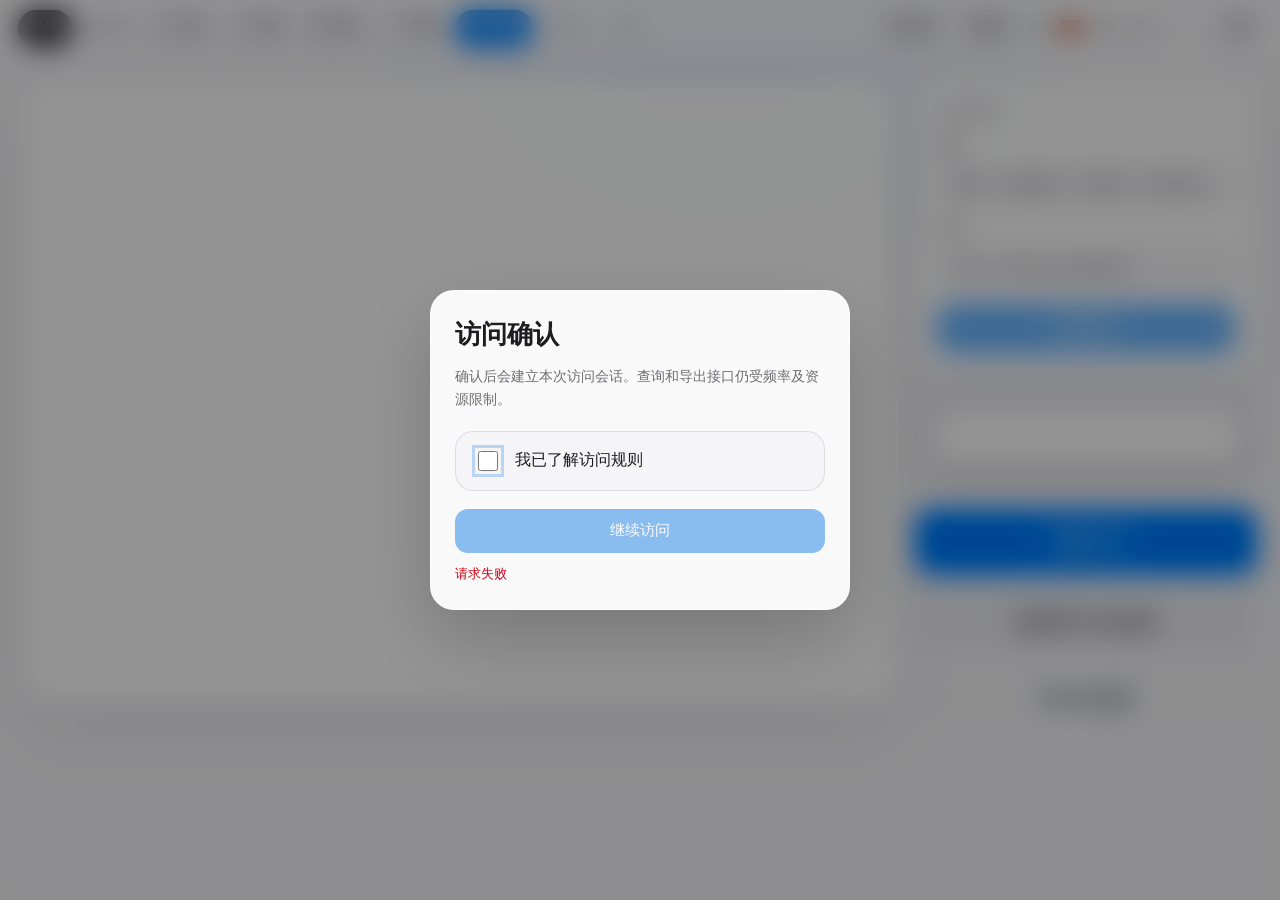
==== commit 845cf7fd: "Harden public API and deployment security" ====
--- a/reader.html
+++ b/reader.html
@@ -143,11 +143,11 @@
 
   <div id="humanVerificationOverlay" class="human-verification-overlay" aria-modal="true" role="dialog" aria-labelledby="humanVerificationTitle">
     <div class="human-verification-card">
-      <h2 id="humanVerificationTitle" class="human-verification-title">访问前验证</h2>
-      <p class="human-verification-copy">为减少异常请求，进入排版页前需要先完成人机确认。验证通过后才允许查询内容和访问接口。</p>
+      <h2 id="humanVerificationTitle" class="human-verification-title">访问确认</h2>
+      <p class="human-verification-copy">确认后会建立本次访问会话。查询和导出接口仍受频率及资源限制。</p>
       <label class="human-verification-check" for="humanVerificationCheckbox">
         <input id="humanVerificationCheckbox" type="checkbox" />
-        <span>我不是机器人</span>
+        <span>我已了解访问规则</span>
       </label>
       <button id="humanVerificationButton" class="human-verification-action" type="button" disabled>继续访问</button>
       <div id="humanVerificationMessage" class="human-verification-message"></div>
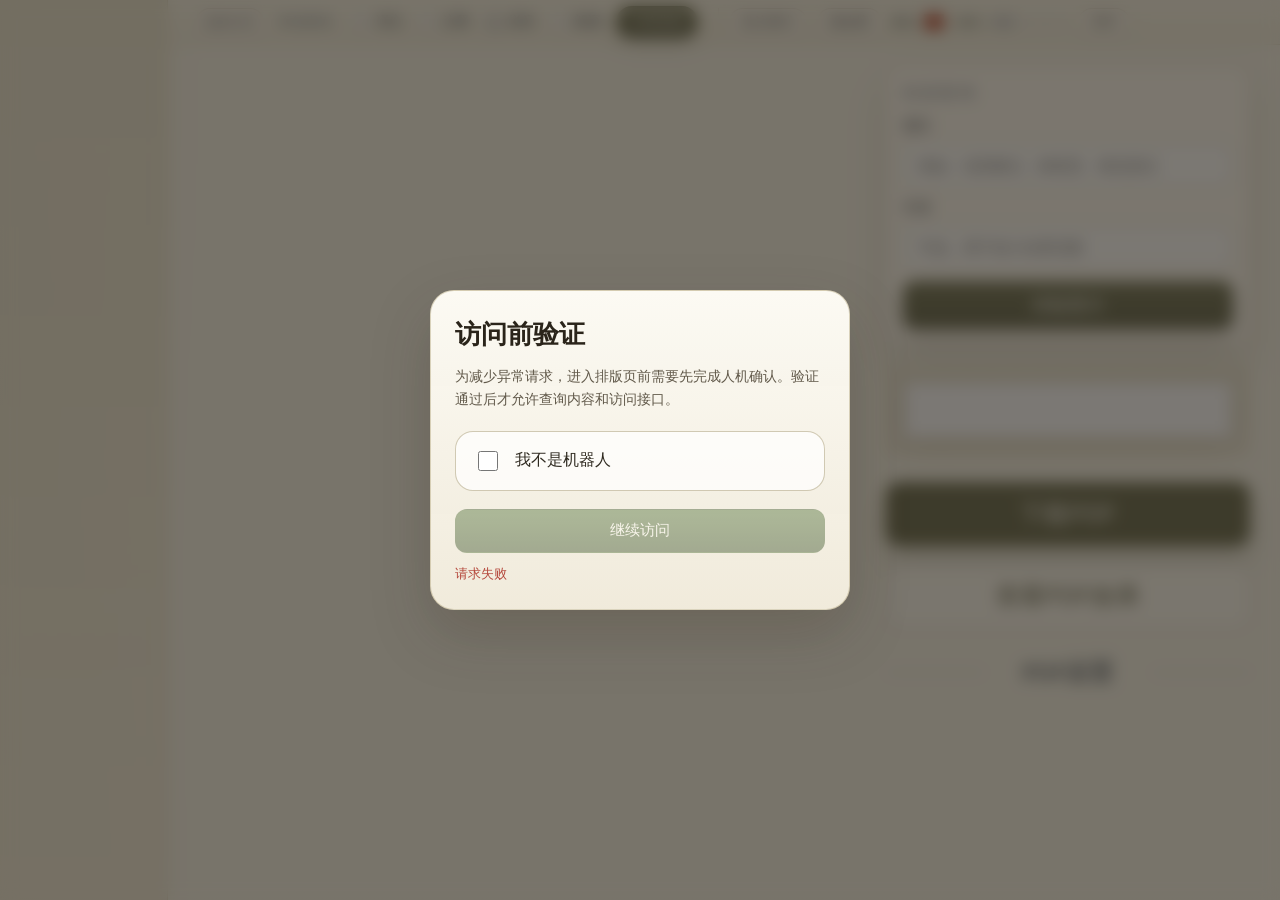
==== commit 74fe4d18: "Revert "Improve recitation experience and harden public deployment" Restore the main branch tree to " ====
--- a/reader.html
+++ b/reader.html
@@ -2,19 +2,18 @@
 <html lang="zh-CN">
 <head>
   <meta charset="UTF-8" />
-  <meta name="viewport" content="width=device-width, initial-scale=1.0, viewport-fit=cover" />
-  <meta name="theme-color" content="#f5f5f7" />
-  <title>古诗文阅读 · 诗境</title>
-  <link rel="stylesheet" href="./styles.css?v=20260712" />
-  <link rel="stylesheet" href="./human-verification.css?v=20260712" />
+  <meta name="viewport" content="width=device-width, initial-scale=1.0" />
+  <title>古诗文排版查询</title>
+  <link rel="stylesheet" href="./styles.css" />
+  <link rel="stylesheet" href="./human-verification.css" />
 </head>
 <body>
   <div class="page-shell">
     <aside class="page-rail"></aside>
     <main class="app-main">
       <section class="top-toolbar">
-        <a class="back-home-link" href="./index.html">诗境</a>
-        <div id="queryStatus" class="query-status" role="status" aria-live="polite">等待查询</div>
+        <a class="back-home-link" href="./index.html">返回主页</a>
+        <div id="queryStatus" class="query-status">等待查询</div>
         <button id="refreshArticleButton" class="toolbar-refresh-button toolbar-refresh-button-hidden" type="button">刷新内容</button>
         <div class="toggle-row toggle-row-compact">
           <label class="toggle-check" for="toggleTranslation">
@@ -41,8 +40,6 @@
           <button class="toggle-jump" type="button" data-target-id="recitationSection">朗诵</button>
         </div>
         <button id="openReciteScrollButton" class="toolbar-recite-button" type="button">竹简背诵</button>
-        <button id="favoriteArticleButton" class="toolbar-secondary-button" type="button" aria-pressed="false">收藏</button>
-        <button id="shareArticleButton" class="toolbar-secondary-button" type="button">分享</button>
         <div class="annotation-tools">
           <button id="annotationModeButton" class="annotation-mode-button" type="button">批注模式</button>
           <div class="annotation-detail-tools">
@@ -143,18 +140,18 @@
 
   <div id="humanVerificationOverlay" class="human-verification-overlay" aria-modal="true" role="dialog" aria-labelledby="humanVerificationTitle">
     <div class="human-verification-card">
-      <h2 id="humanVerificationTitle" class="human-verification-title">访问确认</h2>
-      <p class="human-verification-copy">确认后会建立本次访问会话。查询和导出接口仍受频率及资源限制。</p>
+      <h2 id="humanVerificationTitle" class="human-verification-title">访问前验证</h2>
+      <p class="human-verification-copy">为减少异常请求，进入排版页前需要先完成人机确认。验证通过后才允许查询内容和访问接口。</p>
       <label class="human-verification-check" for="humanVerificationCheckbox">
         <input id="humanVerificationCheckbox" type="checkbox" />
-        <span>我已了解访问规则</span>
+        <span>我不是机器人</span>
       </label>
       <button id="humanVerificationButton" class="human-verification-action" type="button" disabled>继续访问</button>
       <div id="humanVerificationMessage" class="human-verification-message"></div>
     </div>
   </div>
 
-  <script src="./human-verification.js?v=20260712"></script>
-  <script src="./app.js?v=20260712"></script>
+  <script src="./human-verification.js"></script>
+  <script src="./app.js"></script>
 </body>
 </html>
--- a/styles.css
+++ b/styles.css
@@ -1510,602 +1510,3 @@
     padding: 10px;
   }
 }
-
-/* Modern responsive reading surface */
-:root {
-  --paper: #f5f5f7;
-  --paper-glow: #ffffff;
-  --ink: #1d1d1f;
-  --ink-soft: #6e6e73;
-  --border: rgba(29, 29, 31, 0.12);
-  --border-soft: rgba(29, 29, 31, 0.08);
-  --olive: #0071e3;
-  --olive-dark: #005bb5;
-  --panel: #ffffff;
-  --shadow: 0 18px 48px rgba(0, 0, 0, 0.07);
-}
-
-html,
-body {
-  min-width: 320px;
-  color: var(--ink);
-  background:
-    radial-gradient(circle at 56% -8%, rgba(90, 165, 255, 0.14), transparent 32%),
-    #f5f5f7;
-  font-family: -apple-system, BlinkMacSystemFont, "SF Pro Text", "PingFang SC", "Helvetica Neue", Arial, sans-serif;
-  -webkit-font-smoothing: antialiased;
-}
-
-button,
-input,
-dialog {
-  font-family: inherit;
-}
-
-button:focus-visible,
-a:focus-visible,
-input:focus-visible {
-  outline: 3px solid rgba(0, 113, 227, 0.25);
-  outline-offset: 3px;
-}
-
-.page-shell {
-  display: block;
-  min-height: 100dvh;
-}
-
-.page-rail {
-  display: none;
-}
-
-.top-toolbar {
-  min-height: 56px;
-  flex-wrap: nowrap;
-  gap: 8px;
-  padding: 8px max(18px, calc((100vw - 1440px) / 2));
-  overflow-x: auto;
-  overscroll-behavior-x: contain;
-  border-bottom: 1px solid rgba(29, 29, 31, 0.07);
-  background: rgba(250, 250, 252, 0.86);
-  box-shadow: none;
-  backdrop-filter: blur(22px) saturate(180%);
-  -webkit-backdrop-filter: blur(22px) saturate(180%);
-  scrollbar-width: none;
-}
-
-.top-toolbar::-webkit-scrollbar {
-  display: none;
-}
-
-.top-toolbar > * {
-  flex: 0 0 auto;
-}
-
-.back-home-link,
-.toolbar-refresh-button,
-.toolbar-recite-button,
-.toolbar-secondary-button,
-.annotation-mode-button,
-.annotation-clear-button,
-.toggle-row-compact {
-  min-height: 36px;
-  border: 0;
-  border-radius: 999px;
-  color: #3a3a3c;
-  background: #ececef;
-  box-shadow: none;
-  font-size: 12px;
-  transition: color 160ms ease, background 160ms ease, transform 160ms ease;
-}
-
-.back-home-link {
-  height: 36px;
-  padding: 0 15px;
-  color: #fff;
-  background: #1d1d1f;
-  font-weight: 650;
-}
-
-.back-home-link:hover {
-  color: #fff;
-  background: #3a3a3c;
-}
-
-.toolbar-recite-button {
-  height: 36px;
-  padding: 0 15px;
-  border: 0;
-  color: #fff;
-  background: #0071e3;
-  box-shadow: 0 7px 16px rgba(0, 113, 227, 0.18);
-  font-weight: 620;
-}
-
-.toolbar-recite-button:hover {
-  background: #0077ed;
-  filter: none;
-  transform: translateY(-1px);
-}
-
-.toolbar-secondary-button {
-  height: 36px;
-  padding: 0 14px;
-  border: 0;
-  cursor: pointer;
-  white-space: nowrap;
-}
-
-.toolbar-secondary-button[aria-pressed="true"] {
-  color: #8a3f00;
-  background: #fff1dd;
-}
-
-.toolbar-secondary-button:disabled {
-  opacity: 0.42;
-  cursor: default;
-}
-
-.toggle-row-compact {
-  min-height: 36px;
-  padding: 0 11px;
-}
-
-.toggle-check input {
-  width: 17px;
-  height: 17px;
-  accent-color: #0071e3;
-}
-
-.query-status {
-  max-width: 220px;
-  margin-right: 3px;
-  overflow: hidden;
-  color: #6e6e73;
-  text-overflow: ellipsis;
-  letter-spacing: 0;
-}
-
-.annotation-tools {
-  margin-left: auto;
-  border-left-color: rgba(29, 29, 31, 0.1);
-}
-
-.annotation-mode-button.is-active,
-.annotation-help-button {
-  color: #fff;
-  border-color: #0071e3;
-  background: #0071e3;
-}
-
-.workspace {
-  width: min(1440px, 100%);
-  display: grid;
-  grid-template-columns: minmax(0, 1fr) 340px;
-  gap: 22px;
-  margin: 0 auto;
-  padding: 26px 24px 54px;
-}
-
-.reader-panel {
-  min-width: 0;
-  padding: 0;
-}
-
-.reader-stage {
-  min-height: 620px;
-  padding: clamp(28px, 4vw, 56px);
-  overflow: clip;
-  border: 1px solid rgba(29, 29, 31, 0.055);
-  border-radius: 30px;
-  background: rgba(255, 255, 255, 0.94);
-  box-shadow: 0 24px 70px rgba(0, 0, 0, 0.075);
-}
-
-.reader-header {
-  padding-top: 0;
-  text-align: center;
-}
-
-.title-grid,
-.author-grid {
-  justify-content: center;
-}
-
-.title-grid {
-  margin-bottom: 24px;
-}
-
-.author-stack {
-  align-items: center;
-  margin-bottom: 44px;
-}
-
-.author-pinyin {
-  justify-content: center;
-  padding-left: 0;
-  color: #6e6e73;
-}
-
-.title-cell,
-.author-cell,
-.character-cell {
-  border-color: rgba(29, 29, 31, 0.075);
-  border-radius: 9px;
-  background:
-    linear-gradient(135deg, transparent calc(50% - 0.5px), rgba(29, 29, 31, 0.035), transparent calc(50% + 0.5px)),
-    linear-gradient(45deg, transparent calc(50% - 0.5px), rgba(29, 29, 31, 0.035), transparent calc(50% + 0.5px)),
-    #fbfbfd;
-  box-shadow: none;
-}
-
-.title-cell,
-.author-cell,
-.character-glyph,
-.note-term,
-.supplement-body,
-.notes-list {
-  font-family: "Songti SC", "STSong", "Noto Serif SC", serif;
-}
-
-.article-canvas {
-  gap: 28px;
-  padding-right: 0;
-}
-
-.line-block {
-  justify-content: center;
-}
-
-.character-pinyin {
-  color: #6e6e73;
-}
-
-.supplement-card {
-  margin-top: 22px;
-  padding: 22px 24px 24px;
-  border: 1px solid rgba(29, 29, 31, 0.06);
-  border-radius: 20px;
-  background: #f8f8fa;
-  box-shadow: none;
-}
-
-.section-kicker {
-  color: #6e6e73;
-  letter-spacing: 0.18em;
-}
-
-.note-group + .note-group {
-  border-top-color: rgba(29, 29, 31, 0.1);
-}
-
-.control-panel {
-  top: 70px;
-  padding: 0 0 28px;
-}
-
-.query-card {
-  padding: 20px;
-  border: 1px solid rgba(29, 29, 31, 0.055);
-  border-radius: 22px;
-  background: rgba(255, 255, 255, 0.92);
-  box-shadow: 0 18px 48px rgba(0, 0, 0, 0.065);
-}
-
-.query-card-title {
-  color: #6e6e73;
-  letter-spacing: 0.12em;
-}
-
-.query-label {
-  color: #515154;
-}
-
-.query-input {
-  height: 46px;
-  border: 1px solid rgba(29, 29, 31, 0.1);
-  border-radius: 12px;
-  background: #f5f5f7;
-  font-size: 16px;
-}
-
-.query-input:focus {
-  border-color: rgba(0, 113, 227, 0.5);
-  background: #fff;
-  box-shadow: 0 0 0 4px rgba(0, 113, 227, 0.1);
-}
-
-.query-button,
-.action-button-primary {
-  border: 0;
-  border-radius: 13px;
-  color: #fff;
-  background: #0071e3;
-  box-shadow: 0 10px 22px rgba(0, 113, 227, 0.2);
-}
-
-.query-button:hover,
-.action-button-primary:hover {
-  background: #0077ed;
-  filter: none;
-}
-
-.query-button:disabled {
-  opacity: 0.55;
-  cursor: wait;
-}
-
-.action-button-secondary {
-  border: 0;
-  border-radius: 13px;
-  color: #3a3a3c;
-  background: #ececef;
-}
-
-.preview-frame {
-  border-radius: 18px;
-  background: #e8e8eb;
-}
-
-.preview-paper {
-  border-color: rgba(29, 29, 31, 0.08);
-  border-radius: 8px;
-  box-shadow: 0 12px 30px rgba(0, 0, 0, 0.09);
-}
-
-.empty-state {
-  border-color: rgba(29, 29, 31, 0.16);
-  background: #f8f8fa;
-}
-
-.pdf-dialog-inner,
-.annotation-help-card {
-  border: 1px solid rgba(255, 255, 255, 0.7);
-  background: rgba(255, 255, 255, 0.94);
-  box-shadow: 0 30px 80px rgba(0, 0, 0, 0.2);
-  backdrop-filter: blur(24px);
-}
-
-.pdf-dialog::backdrop,
-.annotation-help-dialog::backdrop {
-  background: rgba(0, 0, 0, 0.32);
-  backdrop-filter: blur(8px);
-}
-
-@media (min-width: 1081px) and (max-width: 1240px) {
-  .workspace {
-    grid-template-columns: minmax(0, 1fr) 316px;
-    padding-left: 18px;
-    padding-right: 18px;
-  }
-}
-
-@media (max-width: 1080px) {
-  .workspace {
-    width: min(880px, 100%);
-    display: flex;
-    flex-direction: column;
-    gap: 18px;
-    padding: 20px 18px 46px;
-  }
-
-  .control-panel {
-    display: contents;
-  }
-
-  .query-card {
-    order: 0;
-    margin-bottom: 0;
-  }
-
-  .reader-panel {
-    order: 1;
-  }
-
-  .action-button-primary {
-    order: 2;
-  }
-
-  .action-button-secondary {
-    order: 3;
-  }
-
-  .panel-divider {
-    order: 4;
-  }
-
-  .preview-frame {
-    display: none;
-  }
-}
-
-@media (max-width: 900px) {
-  .top-toolbar {
-    min-height: 54px;
-    align-items: center;
-    flex-wrap: nowrap;
-    gap: 7px;
-    padding: 7px max(10px, env(safe-area-inset-right)) 7px max(10px, env(safe-area-inset-left));
-  }
-
-  .back-home-link,
-  .toolbar-refresh-button,
-  .toolbar-recite-button,
-  .toolbar-secondary-button,
-  .annotation-mode-button,
-  .annotation-clear-button,
-  .toggle-row-compact {
-    min-height: 40px;
-  }
-
-  .query-status {
-    max-width: 150px;
-    order: 0;
-    padding: 0 4px;
-  }
-
-  .annotation-tools {
-    width: auto;
-    flex-wrap: nowrap;
-    margin-left: 0;
-    padding: 0;
-    border: 0;
-  }
-
-  .annotation-detail-tools {
-    display: none;
-  }
-
-  .workspace {
-    width: 100%;
-    padding: 14px 12px 36px;
-  }
-
-  .reader-stage {
-    min-height: 420px;
-    padding: 28px 18px;
-    border-radius: 24px;
-  }
-
-  body.mobile-annotation-focus .page-shell,
-  body.mobile-annotation-focus .app-main {
-    min-height: 100dvh;
-    height: 100dvh;
-  }
-
-  body.mobile-annotation-focus .workspace {
-    flex: 1 1 auto;
-    min-height: 0;
-    padding-top: 8px;
-    padding-bottom: max(10px, env(safe-area-inset-bottom));
-  }
-
-  body.mobile-annotation-focus .back-home-link,
-  body.mobile-annotation-focus .query-status,
-  body.mobile-annotation-focus .toggle-row-compact,
-  body.mobile-annotation-focus .toolbar-recite-button,
-  body.mobile-annotation-focus .toolbar-secondary-button {
-    display: none;
-  }
-
-  body.mobile-annotation-focus .annotation-tools {
-    width: 100%;
-  }
-
-  body.mobile-annotation-focus .annotation-detail-tools {
-    display: inline-flex;
-    flex-wrap: wrap;
-  }
-
-  body.mobile-annotation-focus .control-panel {
-    display: none;
-  }
-
-  body.mobile-annotation-focus .reader-panel {
-    flex: 1 1 auto;
-    min-height: 0;
-    overflow: auto;
-    overscroll-behavior: contain;
-    -webkit-overflow-scrolling: touch;
-  }
-}
-
-@media (max-width: 640px) {
-  .query-status {
-    width: auto;
-    max-width: 120px;
-    order: 0;
-    padding: 0 4px;
-  }
-
-  .workspace {
-    padding-left: 9px;
-    padding-right: 9px;
-  }
-
-  .query-card {
-    padding: 17px 15px;
-    border-radius: 19px;
-  }
-
-  .reader-stage {
-    padding: 24px 12px 30px;
-    border-radius: 22px;
-  }
-
-  .title-grid {
-    margin-bottom: 20px;
-  }
-
-  .author-stack {
-    margin-bottom: 32px;
-  }
-
-  .article-canvas {
-    gap: 21px;
-  }
-
-  .character-cell {
-    width: clamp(31px, 9.2vw, 36px);
-  }
-
-  .character-cell.punctuation {
-    width: clamp(22px, 7vw, 28px);
-  }
-
-  .supplement-card {
-    padding: 18px 16px 20px;
-  }
-
-  .toolbar-secondary-button {
-    padding-left: 11px;
-    padding-right: 11px;
-  }
-}
-
-@media (max-width: 420px) {
-  .query-status {
-    display: none;
-  }
-
-  .title-cell,
-  .author-cell {
-    width: 39px;
-    height: 39px;
-  }
-
-  .line-block {
-    gap: 8px 1px;
-  }
-
-  .character-cell {
-    width: clamp(29px, 8.9vw, 33px);
-  }
-}
-
-@media (prefers-reduced-motion: reduce) {
-  *,
-  *::before,
-  *::after {
-    animation-duration: 0.01ms !important;
-    animation-iteration-count: 1 !important;
-    transition-duration: 0.01ms !important;
-    scroll-behavior: auto !important;
-  }
-}
-
-@media print {
-  html,
-  body {
-    min-width: 0;
-    background: #fff;
-  }
-
-  .reader-stage {
-    min-height: 0;
-    padding: 0;
-    overflow: visible;
-    border: 0;
-    border-radius: 0;
-    box-shadow: none;
-  }
-}
--- a/human-verification.css
+++ b/human-verification.css
@@ -1,11 +1,11 @@
 :root {
-  --human-overlay-bg: rgba(0, 0, 0, 0.42);
-  --human-card-bg: rgba(255, 255, 255, 0.94);
-  --human-card-border: rgba(255, 255, 255, 0.66);
-  --human-card-shadow: 0 28px 80px rgba(0, 0, 0, 0.2);
-  --human-accent: #0071e3;
-  --human-accent-deep: #0068d1;
-  --human-danger: #d70015;
+  --human-overlay-bg: rgba(28, 24, 17, 0.58);
+  --human-card-bg: linear-gradient(180deg, rgba(255, 253, 246, 0.98), rgba(246, 240, 224, 0.96));
+  --human-card-border: rgba(180, 167, 128, 0.48);
+  --human-card-shadow: 0 24px 60px rgba(54, 44, 28, 0.22);
+  --human-accent: #56753d;
+  --human-accent-deep: #405730;
+  --human-danger: #b5483c;
 }
 
 .human-verification-overlay {
@@ -17,7 +17,7 @@
   justify-content: center;
   padding: 24px;
   background: var(--human-overlay-bg);
-  backdrop-filter: blur(14px) saturate(130%);
+  backdrop-filter: blur(8px);
 }
 
 .human-verification-overlay.is-active {
@@ -26,26 +26,23 @@
 
 .human-verification-card {
   width: min(100%, 420px);
-  max-height: calc(100dvh - 32px);
-  overflow-y: auto;
   padding: 28px 24px 24px;
   border: 1px solid var(--human-card-border);
   border-radius: 24px;
   background: var(--human-card-bg);
   box-shadow: var(--human-card-shadow);
-  font-family: -apple-system, BlinkMacSystemFont, "SF Pro Text", "PingFang SC", "Helvetica Neue", Arial, sans-serif;
 }
 
 .human-verification-title {
   margin: 0;
   font-size: 26px;
   line-height: 1.2;
-  color: #1d1d1f;
+  color: #2a241a;
 }
 
 .human-verification-copy {
   margin: 14px 0 0;
-  color: #6e6e73;
+  color: #61594a;
   font-size: 14px;
   line-height: 1.65;
 }
@@ -56,9 +53,9 @@
   gap: 14px;
   margin-top: 20px;
   padding: 16px 18px;
-  border: 1px solid rgba(29, 29, 31, 0.1);
+  border: 1px solid rgba(183, 173, 140, 0.64);
   border-radius: 18px;
-  background: #f5f5f7;
+  background: rgba(255, 255, 255, 0.72);
 }
 
 .human-verification-check input {
@@ -70,17 +67,17 @@
 
 .human-verification-check span {
   font-size: 16px;
-  color: #1d1d1f;
+  color: #2f2a20;
 }
 
 .human-verification-action {
   width: 100%;
   height: 44px;
   margin-top: 18px;
-  border: 0;
-  border-radius: 13px;
-  background: var(--human-accent);
-  color: #fff;
+  border: 1px solid rgba(78, 103, 55, 0.28);
+  border-radius: 12px;
+  background: linear-gradient(180deg, var(--human-accent), var(--human-accent-deep));
+  color: #fffdf7;
   font-size: 15px;
   cursor: pointer;
 }
@@ -93,40 +90,10 @@
 .human-verification-message {
   min-height: 20px;
   margin-top: 12px;
-  color: #6e6e73;
+  color: #61594a;
   font-size: 13px;
 }
 
 .human-verification-message.is-error {
   color: var(--human-danger);
 }
-
-@media (max-height: 440px) {
-  .human-verification-overlay {
-    align-items: flex-start;
-    padding: 12px;
-  }
-
-  .human-verification-card {
-    max-height: calc(100dvh - 24px);
-    padding: 20px 18px 18px;
-  }
-
-  .human-verification-title {
-    font-size: 22px;
-  }
-
-  .human-verification-copy {
-    margin-top: 9px;
-    line-height: 1.5;
-  }
-
-  .human-verification-check {
-    margin-top: 12px;
-    padding: 12px 14px;
-  }
-
-  .human-verification-action {
-    margin-top: 12px;
-  }
-}
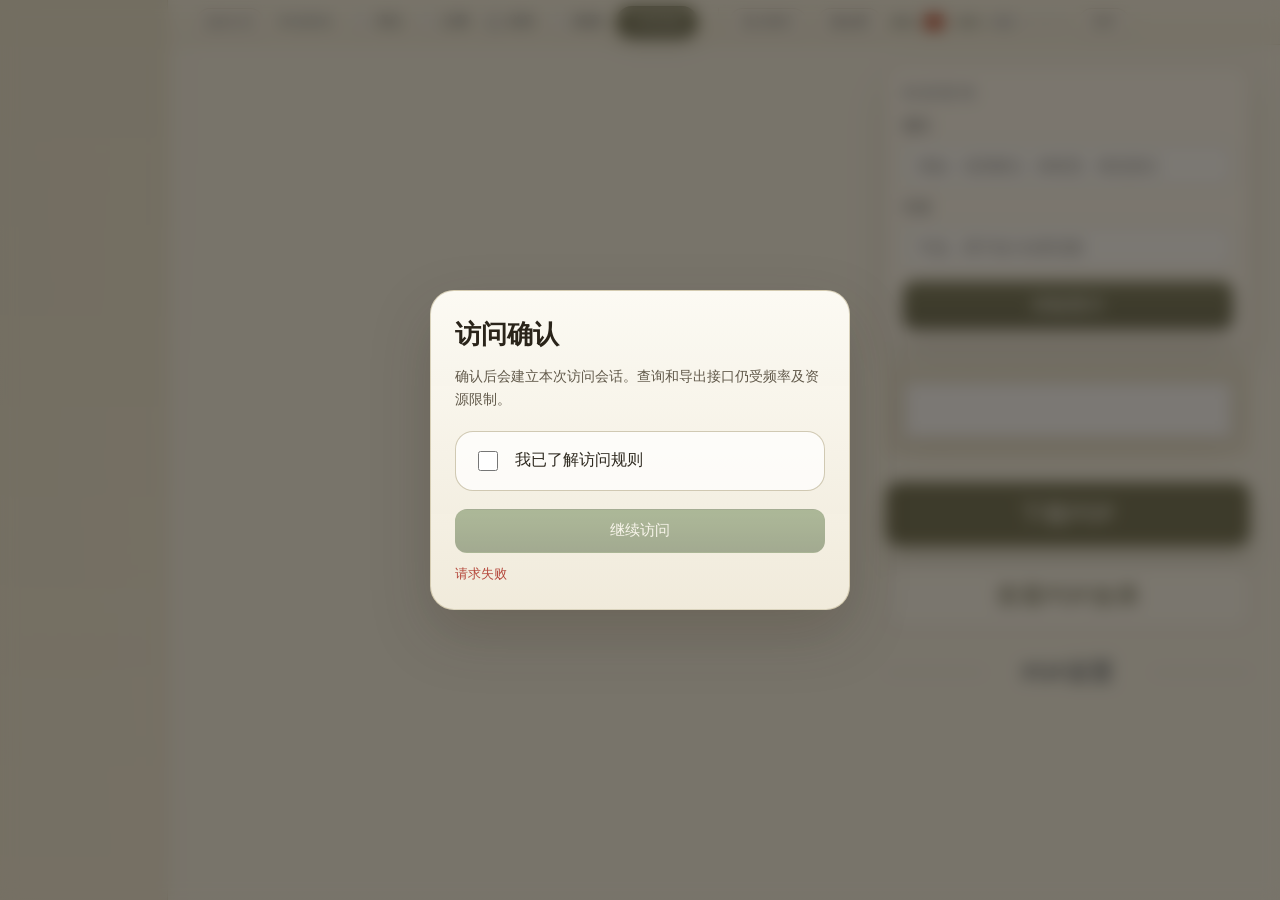
==== commit ae6a4836: "Harden main deployment security" ====
--- a/reader.html
+++ b/reader.html
@@ -140,11 +140,11 @@
 
   <div id="humanVerificationOverlay" class="human-verification-overlay" aria-modal="true" role="dialog" aria-labelledby="humanVerificationTitle">
     <div class="human-verification-card">
-      <h2 id="humanVerificationTitle" class="human-verification-title">访问前验证</h2>
-      <p class="human-verification-copy">为减少异常请求，进入排版页前需要先完成人机确认。验证通过后才允许查询内容和访问接口。</p>
+      <h2 id="humanVerificationTitle" class="human-verification-title">访问确认</h2>
+      <p class="human-verification-copy">确认后会建立本次访问会话。查询和导出接口仍受频率及资源限制。</p>
       <label class="human-verification-check" for="humanVerificationCheckbox">
         <input id="humanVerificationCheckbox" type="checkbox" />
-        <span>我不是机器人</span>
+        <span>我已了解访问规则</span>
       </label>
       <button id="humanVerificationButton" class="human-verification-action" type="button" disabled>继续访问</button>
       <div id="humanVerificationMessage" class="human-verification-message"></div>
